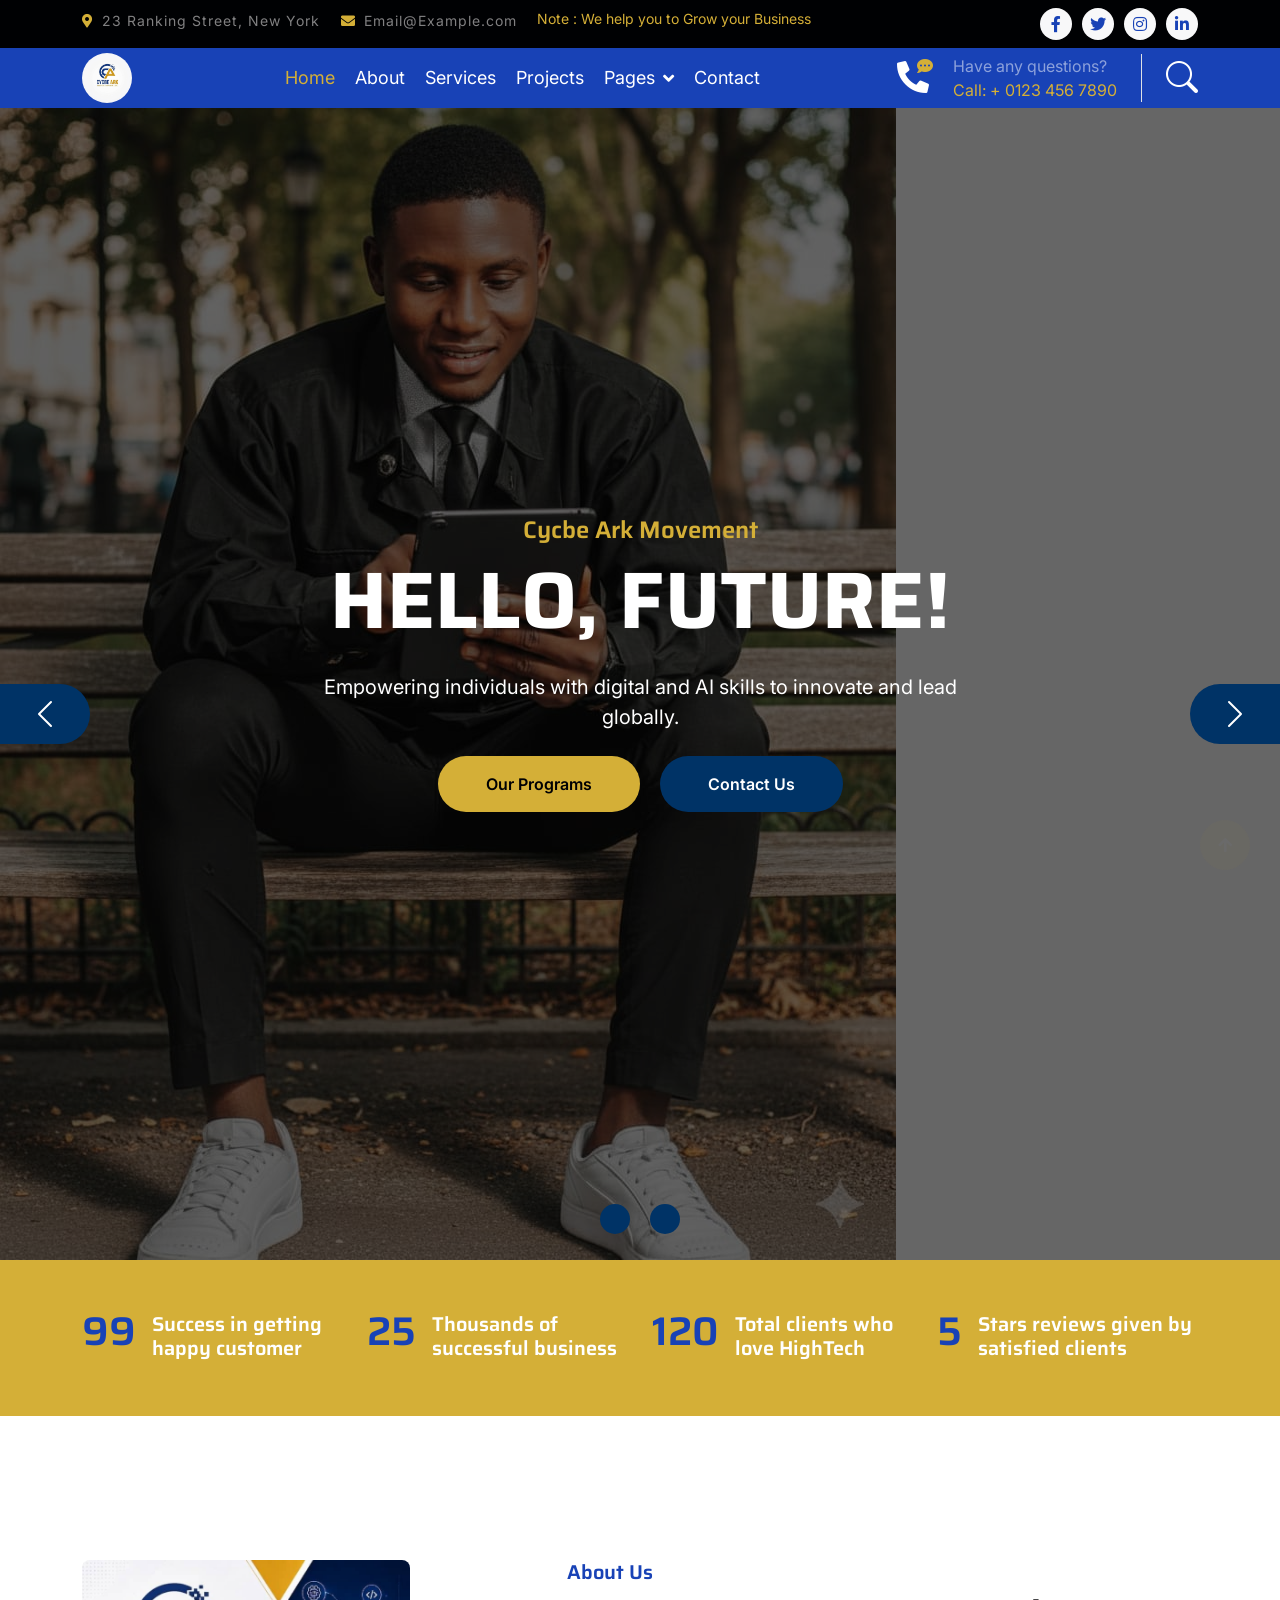
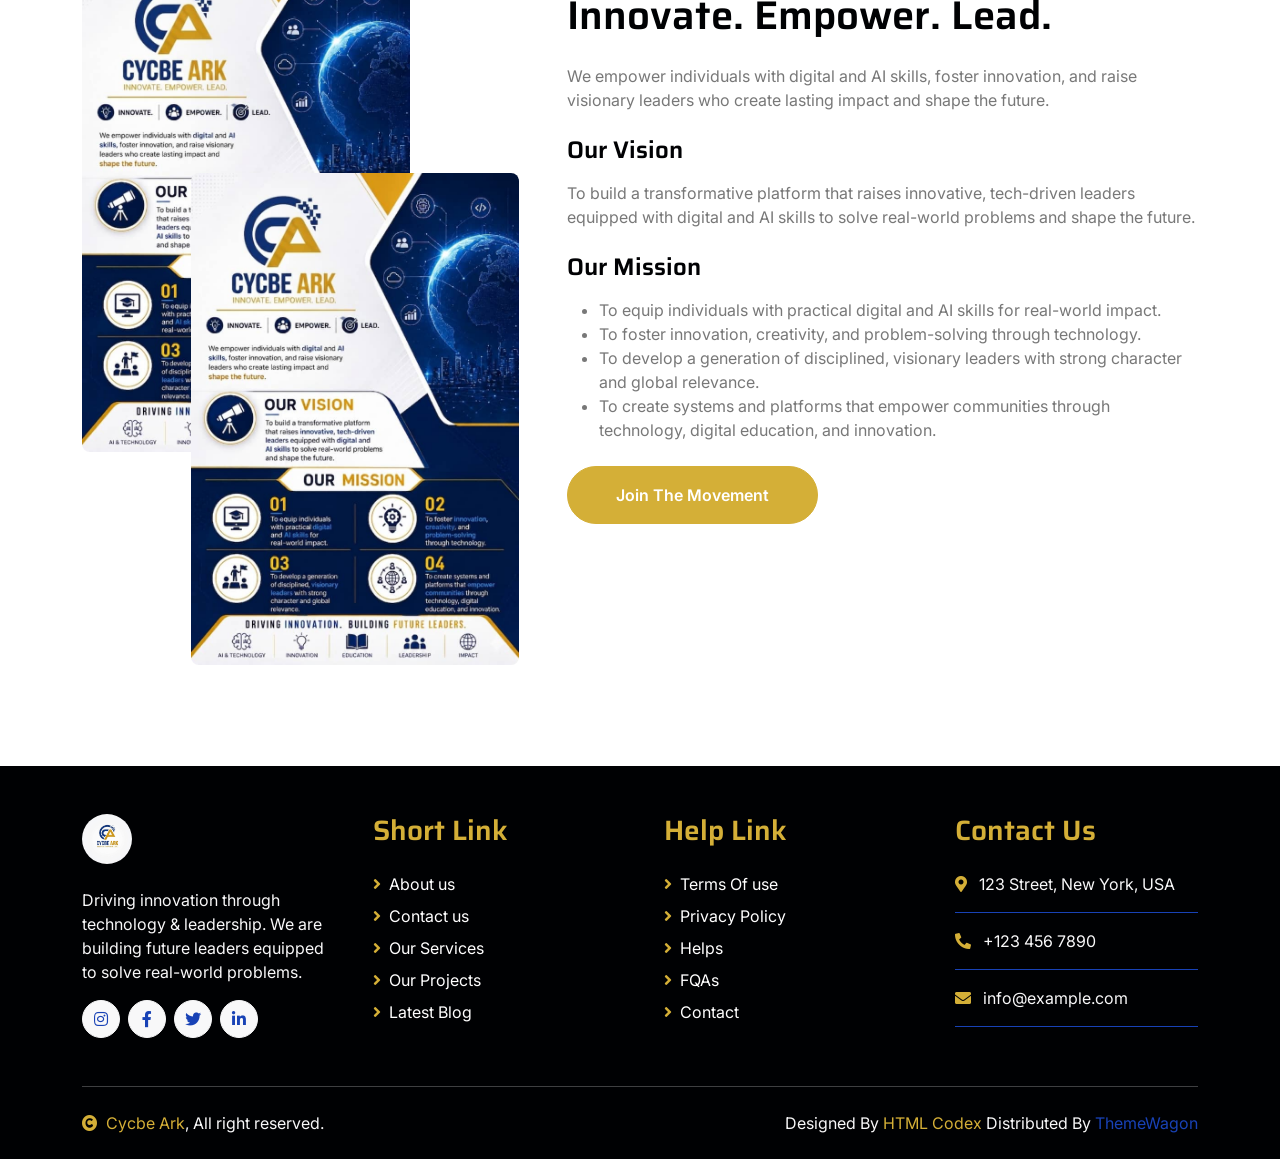
==== Cycbe ark digital innovation /index.html @ bf97dc97 "update" ====
<!DOCTYPE html>
<html lang="en">

    <head>
        <meta charset="utf-8">
        <title>CYCBE ARK</title>
        <meta content="width=device-width, initial-scale=1.0" name="viewport">
        <meta content="" name="keywords">
        <meta content="" name="description">

        <!-- Google Web Fonts -->
        <link rel="preconnect" href="https://fonts.googleapis.com">
        <link rel="preconnect" href="https://fonts.gstatic.com" crossorigin>
        <link href="https://fonts.googleapis.com/css2?family=Inter:wght@400;500;600&family=Saira:wght@500;600;700&display=swap" rel="stylesheet"> 

        <!-- Icon Font Stylesheet -->
        <link href="https://cdnjs.cloudflare.com/ajax/libs/font-awesome/5.10.0/css/all.min.css" rel="stylesheet">
        <link href="https://cdn.jsdelivr.net/npm/bootstrap-icons@1.4.1/font/bootstrap-icons.css" rel="stylesheet">

        <!-- Libraries Stylesheet -->
        <link href="lib/animate/animate.min.css" rel="stylesheet">
        <link href="lib/owlcarousel/assets/owl.carousel.min.css" rel="stylesheet">

        <!-- Customized Bootstrap Stylesheet -->
        <link href="css/bootstrap.min.css" rel="stylesheet">

        <!-- Template Stylesheet -->
        <link href="css/style.css" rel="stylesheet">
    </head>

    <body>
        <!-- Spinner Start -->
        <div id="spinner" class="show position-fixed translate-middle w-100 vh-100 top-50 start-50 d-flex align-items-center justify-content-center">
            <div class="spinner-grow text-primary" role="status"></div>
        </div>
        <!-- Spinner End -->

        <!-- Topbar Start -->
        <div class="container-fluid bg-dark py-2 d-none d-md-flex">
            <div class="container">
                <div class="d-flex justify-content-between topbar">
                    <div class="top-info">
                        <small class="me-3 text-white-50"><a href="#"><i class="fas fa-map-marker-alt me-2 text-secondary"></i></a>23 Ranking Street, New York</small>
                        <small class="me-3 text-white-50"><a href="#"><i class="fas fa-envelope me-2 text-secondary"></i></a>Email@Example.com</small>
                    </div>
                    <div id="note" class="text-secondary d-none d-xl-flex"><small>Note : We help you to Grow your Business</small></div>
                    <div class="top-link">
                        <a href="" class="bg-light nav-fill btn btn-sm-square rounded-circle"><i class="fab fa-facebook-f text-primary"></i></a>
                        <a href="" class="bg-light nav-fill btn btn-sm-square rounded-circle"><i class="fab fa-twitter text-primary"></i></a>
                        <a href="" class="bg-light nav-fill btn btn-sm-square rounded-circle"><i class="fab fa-instagram text-primary"></i></a>
                        <a href="" class="bg-light nav-fill btn btn-sm-square rounded-circle me-0"><i class="fab fa-linkedin-in text-primary"></i></a>
                    </div>
                </div>
            </div>
        </div>
        <!-- Topbar End -->

        <!-- Navbar Start -->
        <div class="container-fluid bg-primary">
            <div class="container">
                <nav class="navbar navbar-dark navbar-expand-lg py-0">
                    <a href="index.html" class="navbar-brand">
                        <img src="img/IMG-20260427-WA0039.jpg" alt="Cycbe Ark Logo" class="rounded-circle" style="width: 50px; height: 50px; object-fit: cover;">
                    </a>
                    <button type="button" class="navbar-toggler me-0" data-bs-toggle="collapse" data-bs-target="#navbarCollapse">
                        <span class="navbar-toggler-icon"></span>
                    </button>
                    <div class="collapse navbar-collapse bg-transparent" id="navbarCollapse">
                        <div class="navbar-nav ms-auto mx-xl-auto p-0">
                            <a href="index.html" class="nav-item nav-link active text-secondary">Home</a>
                            <a href="about.html" class="nav-item nav-link">About</a>
                            <a href="service.html" class="nav-item nav-link">Services</a>
                            <a href="project.html" class="nav-item nav-link">Projects</a>
                            <div class="nav-item dropdown">
                                <a href="#" class="nav-link dropdown-toggle" data-bs-toggle="dropdown">Pages</a>
                                <div class="dropdown-menu rounded">
                                    <a href="blog.html" class="dropdown-item">Our Blog</a>
                                    <a href="team.html" class="dropdown-item">Our Team</a>
                                    <a href="testimonial.html" class="dropdown-item">Testimonial</a>
                                    <a href="404.html" class="dropdown-item">404 Page</a>
                                </div>
                            </div>
                            <a href="contact.html" class="nav-item nav-link">Contact</a>
                        </div>
                    </div>
                    <div class="d-none d-xl-flex flex-shirink-0">
                        <div id="phone-tada" class="d-flex align-items-center justify-content-center me-4">
                            <a href="" class="position-relative animated tada infinite">
                                <i class="fa fa-phone-alt text-white fa-2x"></i>
                                <div class="position-absolute" style="top: -7px; left: 20px;">
                                    <span><i class="fa fa-comment-dots text-secondary"></i></span>
                                </div>
                            </a>
                        </div>
                        <div class="d-flex flex-column pe-4 border-end">
                            <span class="text-white-50">Have any questions?</span>
                            <span class="text-secondary">Call: + 0123 456 7890</span>
                        </div>
                        <div class="d-flex align-items-center justify-content-center ms-4 ">
                            <a href="#"><i class="bi bi-search text-white fa-2x"></i> </a>
                        </div>
                    </div>
                </nav>
            </div>
        </div>
        <!-- Navbar End -->

        <!-- Carousel Start -->
        <div class="container-fluid px-0">
            <div id="carouselId" class="carousel slide" data-bs-ride="carousel">
                <ol class="carousel-indicators">
                    <li data-bs-target="#carouselId" data-bs-slide-to="0" class="active" aria-current="true" aria-label="First slide"></li>
                    <li data-bs-target="#carouselId" data-bs-slide-to="1" aria-label="Second slide"></li>
                </ol>
                <div class="carousel-inner" role="listbox">
                    <div class="carousel-item active">
                        <img src="img/carousel-5.jpg" class="img-fluid" alt="First slide">
                        <div class="carousel-caption">
                            <div class="container carousel-content">
                                <h6 class="text-secondary h4 animated fadeInUp">Cycbe Ark Movement</h6>
                                <h1 class="text-white display-1 mb-4 animated fadeInRight">HELLO, FUTURE!</h1>
                                <p class="mb-4 text-white fs-5 animated fadeInDown">Empowering individuals with digital and AI skills to innovate and lead globally.</p>
                                <a href="" class="me-2"><button type="button" class="px-4 py-sm-3 px-sm-5 btn btn-primary rounded-pill carousel-content-btn1 animated fadeInLeft">Our Programs</button></a>
                                <a href="" class="ms-2"><button type="button" class="px-4 py-sm-3 px-sm-5 btn btn-primary rounded-pill carousel-content-btn2 animated fadeInRight">Contact Us</button></a>
                            </div>
                        </div>
                    </div>
                    <div class="carousel-item">
                        <img src="img/carousel-7.jpg" class="img-fluid" alt="Second slide">
                        <div class="carousel-caption">
                            <div class="container carousel-content">
                                <h6 class="text-secondary h4 animated fadeInUp">Cycbe Ark Movement</h6>
                                <h1 class="text-white display-1 mb-4 animated fadeInLeft">EMPOWERING INNOVATION. BUILDING FUTURE LEADERS.</h1>
                                <p class="mb-4 text-white fs-5 animated fadeInDown">Driving innovation through technology and leadership for real-world impact.</p>
                                <a href="" class="me-2"><button type="button" class="px-4 py-sm-3 px-sm-5 btn btn-primary rounded-pill carousel-content-btn1 animated fadeInLeft">Read More</button></a>
                                <a href="" class="ms-2"><button type="button" class="px-4 py-sm-3 px-sm-5 btn btn-primary rounded-pill carousel-content-btn2 animated fadeInRight">Contact Us</button></a>
                            </div>
                        </div>
                    </div>
                </div>
                <button class="carousel-control-prev" type="button" data-bs-target="#carouselId" data-bs-slide="prev">
                    <span class="carousel-control-prev-icon" aria-hidden="true"></span>
                    <span class="visually-hidden">Previous</span>
                </button>
                <button class="carousel-control-next" type="button" data-bs-target="#carouselId" data-bs-slide="next">
                    <span class="carousel-control-next-icon" aria-hidden="true"></span>
                    <span class="visually-hidden">Next</span>
                </button>
            </div>
        </div>
        <!-- Carousel End -->

        <!-- Fact Start -->
        <div class="container-fluid bg-secondary py-5">
            <div class="container">
                <div class="row">
                    <div class="col-lg-3 wow fadeIn" data-wow-delay=".1s">
                        <div class="d-flex counter">
                            <h1 class="me-3 text-primary counter-value">99</h1>
                            <h5 class="text-white mt-1">Success in getting happy customer</h5>
                        </div>
                    </div>
                    <div class="col-lg-3 wow fadeIn" data-wow-delay=".3s">
                        <div class="d-flex counter">
                            <h1 class="me-3 text-primary counter-value">25</h1>
                            <h5 class="text-white mt-1">Thousands of successful business</h5>
                        </div>
                    </div>
                    <div class="col-lg-3 wow fadeIn" data-wow-delay=".5s">
                        <div class="d-flex counter">
                            <h1 class="me-3 text-primary counter-value">120</h1>
                            <h5 class="text-white mt-1">Total clients who love HighTech</h5>
                        </div>
                    </div>
                    <div class="col-lg-3 wow fadeIn" data-wow-delay=".7s">
                        <div class="d-flex counter">
                            <h1 class="me-3 text-primary counter-value">5</h1>
                            <h5 class="text-white mt-1">Stars reviews given by satisfied clients</h5>
                        </div>
                    </div>
                </div>
            </div>
        </div>
        <!-- Fact End -->

        <!-- About Start -->
        <div class="container-fluid py-5 my-5">
            <div class="container pt-5">
                <div class="row g-5">
                    <div class="col-lg-5 col-md-6 col-sm-12 wow fadeIn" data-wow-delay=".3s">
                        <div class="h-100 position-relative">
                            <img src="img/about-8.jpg" class="img-fluid w-75 rounded" alt="" style="margin-bottom: 50%;">
                            <div class="position-absolute w-75" style="top: 30%; left: 25%;">
                                <img src="img/about-8.jpg" class="img-fluid w-100 rounded" alt="">
                            </div>
                        </div>
                    </div>
                    <div class="col-lg-7 col-md-6 col-sm-12 wow fadeIn" data-wow-delay=".5s">
                        <h5 class="text-primary">About Us</h5>
                        <h1 class="mb-4">Innovate. Empower. Lead.</h1>
                        <p>We empower individuals with digital and AI skills, foster innovation, and raise visionary leaders who create lasting impact and shape the future.</p>
                        <h4 class="mb-3 mt-4">Our Vision</h4>
                        <p class="mb-4">To build a transformative platform that raises innovative, tech-driven leaders equipped with digital and AI skills to solve real-world problems and shape the future.</p>
                        <h4 class="mb-3">Our Mission</h4>
                        <ul class="mb-4">
                            <li>To equip individuals with practical digital and AI skills for real-world impact.</li>
                            <li>To foster innovation, creativity, and problem-solving through technology.</li>
                            <li>To develop a generation of disciplined, visionary leaders with strong character and global relevance.</li>
                            <li>To create systems and platforms that empower communities through technology, digital education, and innovation.</li>
                        </ul>
                        <a href="" class="btn btn-secondary rounded-pill px-5 py-3 text-white">Join The Movement</a>
                    </div>
                </div>
            </div>
        </div>
        <!-- About End -->

        <!-- Footer Start -->
        <div class="container-fluid footer bg-dark wow fadeIn" data-wow-delay=".3s">
            <div class="container pt-5 pb-4">
                <div class="row g-5">
                    <div class="col-lg-3 col-md-6">
                        <a href="index.html">
                            <img src="img/IMG-20260427-WA0039.jpg" alt="Cycbe Ark Logo" class="rounded-circle" style="width: 50px; height: 50px; object-fit: cover;">
                        </a>
                        <p class="mt-4 text-light">Driving innovation through technology & leadership. We are building future leaders equipped to solve real-world problems.</p>
                        <div class="d-flex hightech-link">
                            <a href="https://instagram.com/cycbearkofficial" class="btn-light nav-fill btn btn-square rounded-circle me-2" target="_blank"><i class="fab fa-instagram text-primary"></i></a>
                            <a href="" class="btn-light nav-fill btn btn-square rounded-circle me-2"><i class="fab fa-facebook-f text-primary"></i></a>
                            <a href="" class="btn-light nav-fill btn btn-square rounded-circle me-2"><i class="fab fa-twitter text-primary"></i></a>
                            <a href="" class="btn-light nav-fill btn btn-square rounded-circle me-0"><i class="fab fa-linkedin-in text-primary"></i></a>
                        </div>
                    </div>
                    <div class="col-lg-3 col-md-6">
                        <a href="#" class="h3 text-secondary">Short Link</a>
                        <div class="mt-4 d-flex flex-column short-link">
                            <a href="" class="mb-2 text-white"><i class="fas fa-angle-right text-secondary me-2"></i>About us</a>
                            <a href="" class="mb-2 text-white"><i class="fas fa-angle-right text-secondary me-2"></i>Contact us</a>
                            <a href="" class="mb-2 text-white"><i class="fas fa-angle-right text-secondary me-2"></i>Our Services</a>
                            <a href="" class="mb-2 text-white"><i class="fas fa-angle-right text-secondary me-2"></i>Our Projects</a>
                            <a href="" class="mb-2 text-white"><i class="fas fa-angle-right text-secondary me-2"></i>Latest Blog</a>
                        </div>
                    </div>
                    <div class="col-lg-3 col-md-6">
                        <a href="#" class="h3 text-secondary">Help Link</a>
                        <div class="mt-4 d-flex flex-column help-link">
                            <a href="" class="mb-2 text-white"><i class="fas fa-angle-right text-secondary me-2"></i>Terms Of use</a>
                            <a href="" class="mb-2 text-white"><i class="fas fa-angle-right text-secondary me-2"></i>Privacy Policy</a>
                            <a href="" class="mb-2 text-white"><i class="fas fa-angle-right text-secondary me-2"></i>Helps</a>
                            <a href="" class="mb-2 text-white"><i class="fas fa-angle-right text-secondary me-2"></i>FQAs</a>
                            <a href="" class="mb-2 text-white"><i class="fas fa-angle-right text-secondary me-2"></i>Contact</a>
                        </div>
                    </div>
                    <div class="col-lg-3 col-md-6">
                        <a href="#" class="h3 text-secondary">Contact Us</a>
                        <div class="text-white mt-4 d-flex flex-column contact-link">
                            <a href="#" class="pb-3 text-light border-bottom border-primary"><i class="fas fa-map-marker-alt text-secondary me-2"></i> 123 Street, New York, USA</a>
                            <a href="#" class="py-3 text-light border-bottom border-primary"><i class="fas fa-phone-alt text-secondary me-2"></i> +123 456 7890</a>
                            <a href="#" class="py-3 text-light border-bottom border-primary"><i class="fas fa-envelope text-secondary me-2"></i> info@example.com</a>
                        </div>
                    </div>
                </div>
                <hr class="text-light mt-5 mb-4">
                <div class="row">
                    <div class="col-md-6 text-center text-md-start">
                        <span class="text-light"><a href="#" class="text-secondary"><i class="fas fa-copyright text-secondary me-2"></i>Cycbe Ark</a>, All right reserved.</span>
                    </div>
                    <div class="col-md-6 text-center text-md-end">
                        <span class="text-light">Designed By <a href="https://htmlcodex.com" class="text-secondary">HTML Codex</a> Distributed By <a href="https://themewagon.com">ThemeWagon</a></span>
                    </div>
                </div>
            </div>
        </div>
        <!-- Footer End -->

        <!-- Back to Top -->
        <a href="#" class="btn btn-secondary btn-square rounded-circle back-to-top"><i class="fa fa-arrow-up text-white"></i></a>

        <!-- JavaScript Libraries -->
        <script src="https://ajax.googleapis.com/ajax/libs/jquery/3.6.4/jquery.min.js"></script>
        <script src="https://cdn.jsdelivr.net/npm/bootstrap@5.0.0/dist/js/bootstrap.bundle.min.js"></script>
        <script src="lib/wow/wow.min.js"></script>
        <script src="lib/easing/easing.min.js"></script>
        <script src="lib/waypoints/waypoints.min.js"></script>
        <script src="lib/owlcarousel/owl.carousel.min.js"></script>

        <!-- Template Javascript -->
        <script src="js/main.js"></script>
    </body>
</html>
---- Cycbe ark digital innovation /css/style.css ----
/*** Spinner Start ***/

#spinner {
    opacity: 0;
    visibility: hidden;
    transition: opacity .8s ease-out, visibility 0s linear .5s;
    z-index: 99999;
 }

 #spinner.show {
     transition: opacity .8s ease-out, visibility 0s linear .0s;
     visibility: visible;
     opacity: 1;
 }

/*** Spinner End ***/


/*** Button Start ***/
.btn {
    font-weight: 600;
    transition: .5s;
}

.btn-square {
    width: 38px;
    height: 38px;
}

.btn-sm-square {
    width: 32px;
    height: 32px;
}

.btn-md-square {
    width: 46px;
    height: 46px;
}

.btn-lg-square {
    width: 58px;
    height: 58px;
}

.btn-square,
.btn-sm-square,
.btn-md-square,
.btn-lg-square {
    padding: 0;
    display: flex;
    align-items: center;
    justify-content: center;
    font-weight: normal;
}

.back-to-top {
    position: fixed;
    width: 50px;
    height: 50px;
    right: 30px;
    bottom: 30px;
    z-index: 99;
}

/*** Button End ***/


/*** Topbar Start ***/

.topbar .top-info {
    letter-spacing: 1px;
}

.topbar .top-link {
    display: flex;
    align-items: center;
    justify-content: center;
}

.topbar .top-link a {
    margin-right: 10px;
}

#note {
    width: 500px;
    overflow: hidden;
}

#note small {
    position: relative;
    display: inline-block;
    animation: mymove 5s infinite;
    animation-timing-function: all;
}

@keyframes mymove {
    from {left: -100%;}
    to {left: 100%;}
}

/*** Topbar End ***/


/*** Navbar Start ***/
.navbar .navbar-nav {
    padding: 15px 0;
}

.navbar .navbar-nav .nav-link {
    padding: 10px;
    color: var(--bs-white);
    font-size: 18px;
    outline: none;
    
}

.navbar .navbar-nav .nav-link:hover,
.navbar .navbar-nav .nav-link.active {
    color: var(--bs-secondary) !important;
}

.navbar .dropdown-toggle::after {
    border: none;
    content: "\f107";
    font-family: "font awesome 5 free";
    font-weight: 900;
    vertical-align: middle;
    margin-left: 8px;
}

@media (min-width: 992px) {
    .navbar .nav-item .dropdown-menu {
        display: block;
        visibility: hidden;
        top: 100%;
        transform: rotateX(-75deg);
        transform-origin: 0% 0%;
        transition: .5s;
        opacity: 0;
    }
}

.navbar .nav-item:hover .dropdown-menu {
    transform: rotateX(0deg);
    visibility: visible;
    transition: .5s;
    opacity: 1;
}

/*** Navbar End ***/


/*** Carousel Start ***/

.carousel-item {
    position: relative;
}

.carousel-item::after {
    content: "";
    width: 100%;
    height: 100%;
    position: absolute;
    top: 0;
    left: 0;
    background: rgba(0, 0, 0, .6);
}

.carousel-caption {
    height: 100%;
    display: flex;
    align-items: center;
    justify-content: center;
    z-index: 1;
}

.carousel-item p {
    max-width: 700px;
    margin: 0 auto 35px auto;
}

.carousel-control-prev {
    width: 90px;
    height: 60px;
    position: absolute;
    top: 50%;
    left: 0;
    background: var(--bs-primary);
    border-radius: 0 50px 50px 0;
    opacity: 1;
}

.carousel-control-prev:hover {
    background: var(--bs-secondary);
    transition: .8s;
}

.carousel-control-next {
    width: 90px;
    height: 60px;
    position: absolute;
    top: 50%;
    right: 0;
    background: var(--bs-primary);
    border-radius: 50px 0 0 50px;
    opacity: 1;
}

.carousel-control-next:hover {
    background: var(--bs-secondary);
    transition: .8s;
}

.carousel-caption .carousel-content a button.carousel-content-btn1 {
    background: var(--bs-secondary);
    color: var(--bs-dark);
    opacity: 1;
    border: 0;
    border-radius: 20px;
}

.carousel-caption .carousel-content a button.carousel-content-btn1:hover {
    background: var(--bs-primary);
    color: #ffffff;
    border: 0;
    opacity: 1;
    transition: 1s;
    border-radius: 20px;
}

.carousel-caption .carousel-content a button.carousel-content-btn2 {
    background: var(--bs-primary);
    color: var(--bs-white);
    opacity: 1;
    border: 0;
    border-radius: 20px;
}

.carousel-caption .carousel-content a button.carousel-content-btn2:hover {
    background: var(--bs-secondary);
    color: var(--bs-dark);
    border: 0;
    opacity: 1;
    transition: 1s;
    border-radius: 20px;
}

#carouselId .carousel-indicators li {
    width: 30px;
    height: 10px;
    background: var(--bs-primary);
    margin: 10px;
    border-radius: 30px;
    opacity: 1;
}

#carouselId .carousel-indicators li:hover {
    background: var(--bs-secondary);
    opacity: 1;
}

@media (max-width: 992px) {
    .carousel-item {
        min-height: 500px;
    }
    
    .carousel-item img {
        min-height: 500px;
        object-fit: cover;
    }

    .carousel-item h1 {
        font-size: 40px !important;
    }

    .carousel-item p {
        font-size: 16px !important;
    }
}

@media (max-width: 768px) {
    .carousel-item {
        min-height: 400px;
    }
    
    .carousel-item img {
        min-height: 400px;
        object-fit: cover;
    }

    .carousel-item h1 {
        font-size: 28px !important;
    }

    .carousel-item p {
        font-size: 14px !important;
    }
}

.page-header {
    background: linear-gradient(rgba(0, 0, 0, .6), rgba(0, 0, 0, .6)), url(../img/carousel-1.jpg) center center no-repeat;
    background-size: cover;
}

.page-header .breadcrumb-item+.breadcrumb-item::before {
    color: var(--bs-white);
}

.page-header .breadcrumb-item,
.page-header .breadcrumb-item a {
    font-size: 18px;
    color: var(--bs-white);
}

/*** Carousel End ***/


/*** Services Start ***/

.services .services-item {
    box-shadow: 0 0 60px rgba(0, 0, 0, .2);
    width: 100%;
    height: 100%;
    border-radius: 10px;
    padding: 10px 0;
    position: relative;
}


.services-content::after {
    position: absolute;
    content: "";
    width: 100%;
    height: 0;
    top: 0;
    left: 0;
    border-radius: 10px 10px 0 0;
    background: rgba(3, 43, 243, 0.8);
    transition: .5s;
}

.services-content::after {
    top: 0;
    bottom: auto;
    border-radius: 10px 10px 10px 10px;
}

.services-item:hover .services-content::after {
    height: 100%;
    opacity: 1;
    transition: .5s;
}

.services-item:hover .services-content-icon {
    position: relative;
    z-index: 2;
}

.services-item .services-content-icon i,
.services-item .services-content-icon p {
    transition: .5s;
}

.services-item:hover .services-content-icon i {
    color: var(--bs-secondary) !important;
}

.services-item:hover .services-content-icon p {
    color: var(--bs-white);
}

/*** Services End ***/


/*** Project Start ***/

.project-img {
    position: relative;
    padding: 15px;
}

.project-img::before {
    content: "";
    position: absolute;
    width: 150px;
    height: 150px;
    top: 0;
    left: 0;
    background: var(--bs-secondary);
    border-radius: 10px;
    opacity: 1;
    z-index: -1;
    transition: .5s;
}

.project-img::after {
    content: "";
    width: 150px;
    height: 150px;
    position: absolute;
    right: 0;
    bottom: 0;
    background: var(--bs-primary);
    border-radius: 10px;
    opacity: 1;
    z-index: -1;
    transition: .5s;
}

.project-content {
    position: absolute;
    width: 100%;
    height: 100%;
    top: 0;
    left: 0;
    display: flex;
    align-items: center;
    justify-content: center;
    opacity: 0;
}

.project-content a {
    display: inline-block;
    padding: 20px 25px;
    background: var(--bs-primary);
    border-radius: 10px;
}

.project-item:hover .project-content {
    opacity: 1;
    transition: .5s;
}

.project-item:hover .project-img::before,
.project-item:hover .project-img::after {
    opacity: 0;
}

/*** Project End ***/


/*** Blog Start ***/
.blog-item .blog-btn {
    z-index: 2;
}

.blog-btn .blog-btn-icon {
    height: 50px;
    position: relative;
    overflow: hidden;
}

.blog-btn-icon .blog-icon-2 {
    display: flex;
    position: absolute;
    top: 6px;
    left: -140px;
    
}

.blog-btn-icon:hover .blog-icon-2 {
    transition: 1s;
    left: 5px;
    top: 6px;
    padding-bottom: 5px;
}
.blog-icon-1 {
    position: relative;
    top: -4px;
}
.blog-btn-icon:hover .blog-icon-1 {
    top: 0;
    right: -140px;
    transition: 1s;
}

/*** Blog End ***/


/*** Team Start ***/

.team-item {
    border-top: 30px solid var(--bs-secondary) !important;
    background: rgba(239, 239, 241, 0.8);
}

.team-content::before {
    height: 200px;
    display: block;
    content: "";
    position: relative;
    top: -101px;
    background: var(--bs-secondary);
    clip-path: polygon(50% 50%, 100% 50%, 50% 100%, 0% 50%);
    padding: 60px;
    opacity: 1;
}

.team-img-icon {
    position: relative;
    margin-top: -200px;
    padding: 30px;
    padding-bottom: 0;
}

.team-img {
    border: 15px solid var(--bs-white);
}

.team-img img {
    border: 10px solid var(--bs-secondary);
    transition: .5s;
}

.team-item:hover h4 {
    color: var(--bs-primary);
    transition: .5s;
}

.team-item:hover .team-img img {
    transform: scale(1.05);
    border: 10px solid var(--bs-secondary);
}

.team-carousel .owl-stage {
    position: relative;
    width: 100%;
    height: 100%;
}

.team-carousel .owl-nav {
    position: absolute;
    top: -100px;
    right: 50px;
    display: flex;
}

.team-carousel .owl-nav .owl-prev,
.team-carousel .owl-nav .owl-next {
    width: 56px;
    height: 56px;
    border-radius: 56px;
    margin-left: 15px;
    background: var(--bs-secondary);
    color: var(--bs-white);
    display: flex;
    align-items: center;
    justify-content: center;
    transition: .5s;
}

.team-carousel .owl-nav .owl-prev:hover,
.team-carousel .owl-nav .owl-next:hover {
    background: var(--bs-primary);
    color: var(--bs-white);
}

@media (max-width: 992px) {
    .team-carousel {
        margin-top: 3rem;
    }

    .team-carousel .owl-nav {
        top: -85px;
        left: 50%;
        right: auto;
        transform: translateX(-50%);
        margin-left: -15px;
    }
}

/*** Team End ***/


/*** Testimonial Start ***/

.testimonial-item {
    background: #e3f0eb;

}

.testimonial-carousel .owl-dots {
    margin-top: 15px;
    display: flex;
    align-items: flex-end;
    justify-content: center;
}

.testimonial-carousel .owl-dot {
    position: relative;
    display: inline-block;
    margin: 0 5px;
    width: 15px;
    height: 15px;
    background: #c1dad0;
    border-radius: 15px;
    transition: .5s;
}

.testimonial-carousel .owl-dot.active {
    width: 30px;
    background: var(--bs-primary);
}

.testimonial-carousel .owl-item.center {
    position: relative;
    z-index: 1;
}

.testimonial-carousel .owl-item .testimonial-item {
    transition: .5s;
}

.testimonial-carousel .owl-item.center .testimonial-item {
    background: #FFFFFF !important;
    box-shadow: 0 0 30px #DDDDDD;
}

/*** Testimonial End ***/


/*** Contact Start ***/
.contact-detail::before {
    position: absolute;
    content: "";
    height: 50%;
    width: 100%;
    top: 0;
    left: 0;
    background: linear-gradient(rgb(210, 243, 235, 1), rgba(230, 250, 245, .3)), url(../img/background.jpg) center center no-repeat;
    background-size: cover;
    border-radius: 10px;
    z-index: -1;
}

.contact-map {
    background: #26d48c;
}

.contact-form {
    background: #26d48c;
}

/*** Contact End ***/


/*** Footer Start ***/

.footer .short-link a,
.footer .help-link a,
.footer .contact-link a {
    transition: .5s;
}

.footer .short-link a:hover,
.footer .help-link a:hover,
.footer .contact-link a:hover {
    letter-spacing: 1px;
}

.footer .hightech-link a:hover {
    background: var(--bs-secondary);
    border: 0;
}

/*** Footer End ***/


/* ==========================================
   CYCBE ARK CUSTOM BRAND COLORS
   ========================================== */
:root {
    --bs-primary: #003366 !important; /* Your Brand Blue */
    --bs-secondary: #D4AF37 !important; /* Your Brand Gold */
}

/* Force Green Backgrounds to Gold */
.bg-secondary,
.btn-secondary,
.text-bg-secondary {
    background-color: #D4AF37 !important;
    border-color: #D4AF37 !important;
    color: #ffffff !important;
}

/* Force Green Text to Gold */
.text-secondary {
    color: #D4AF37 !important;
}

/* Force Green Borders to Gold */
.border-secondary {
    border-color: #D4AF37 !important;
}

/* Make Buttons look good when you hover over them */
.btn-secondary:hover {
    background-color: #B8860B !important; /* A slightly darker gold */
    border-color: #B8860B !important;
    color: #ffffff !important;
}
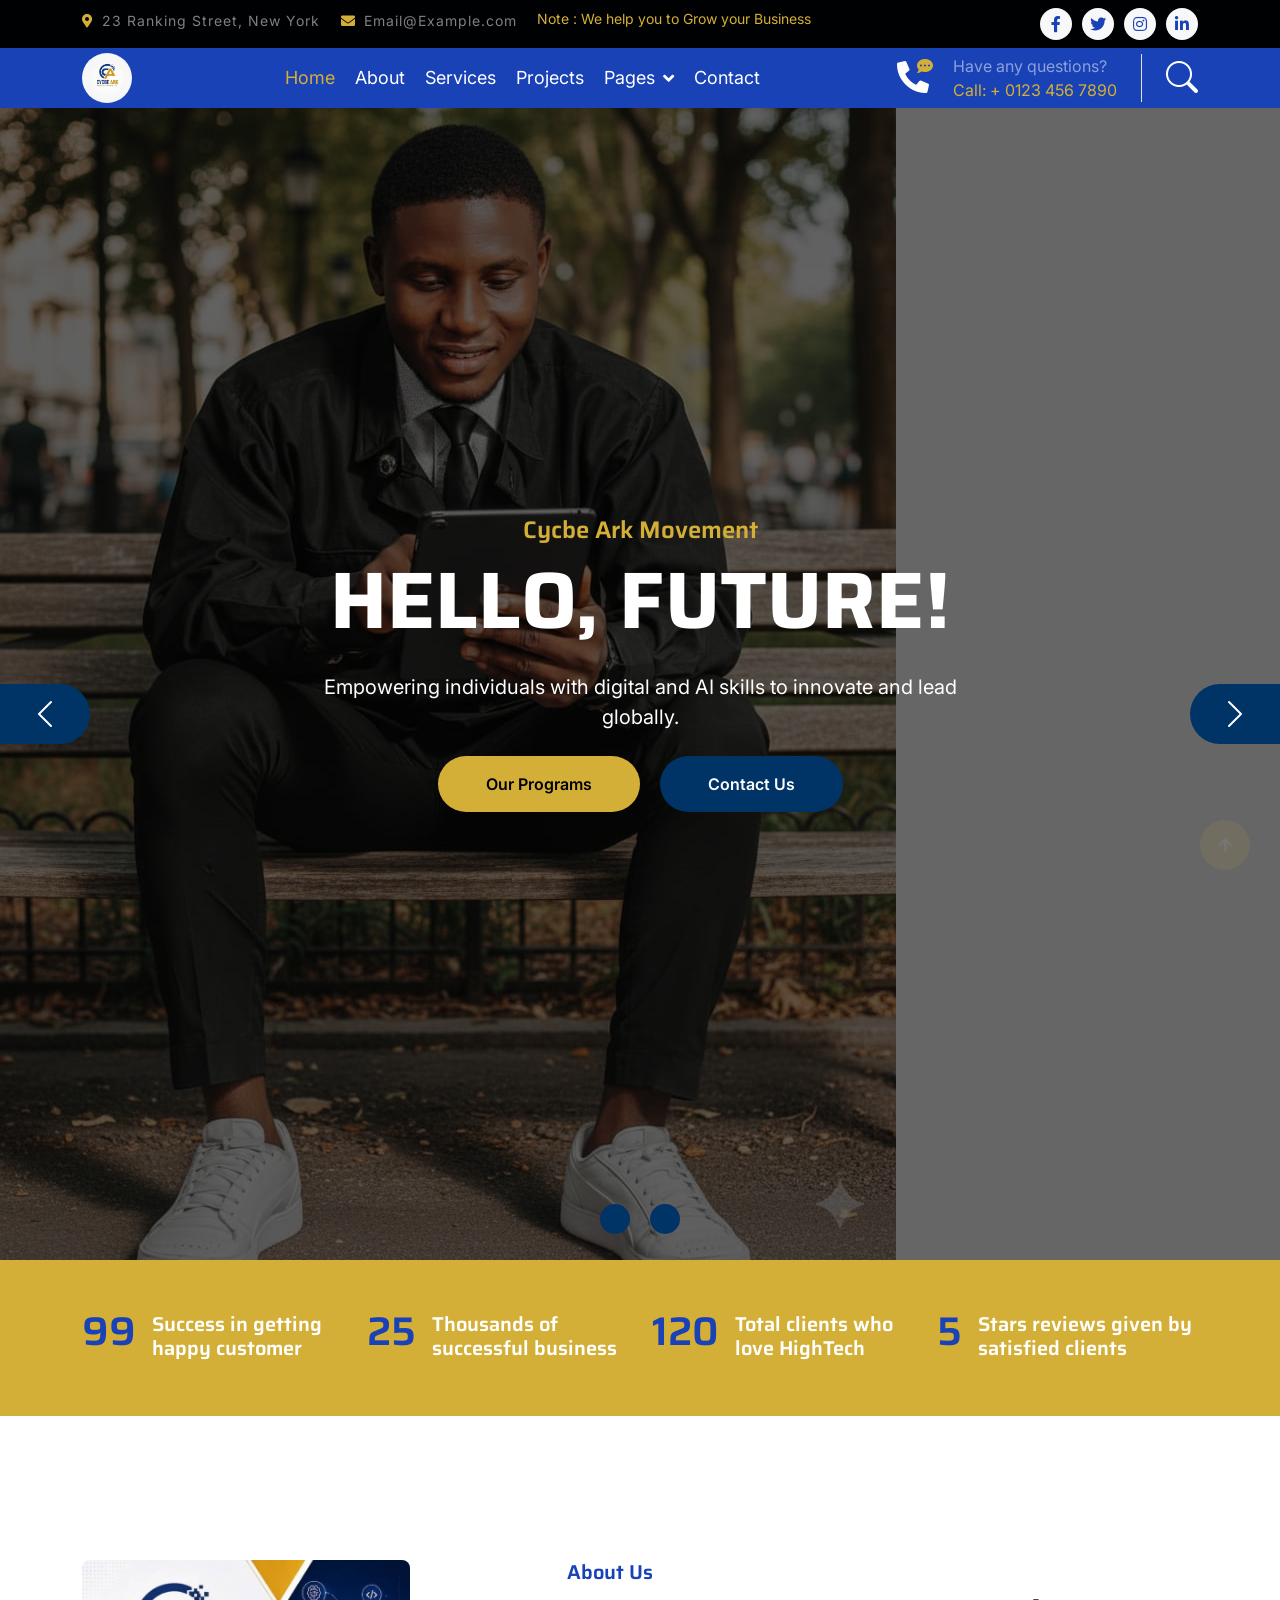
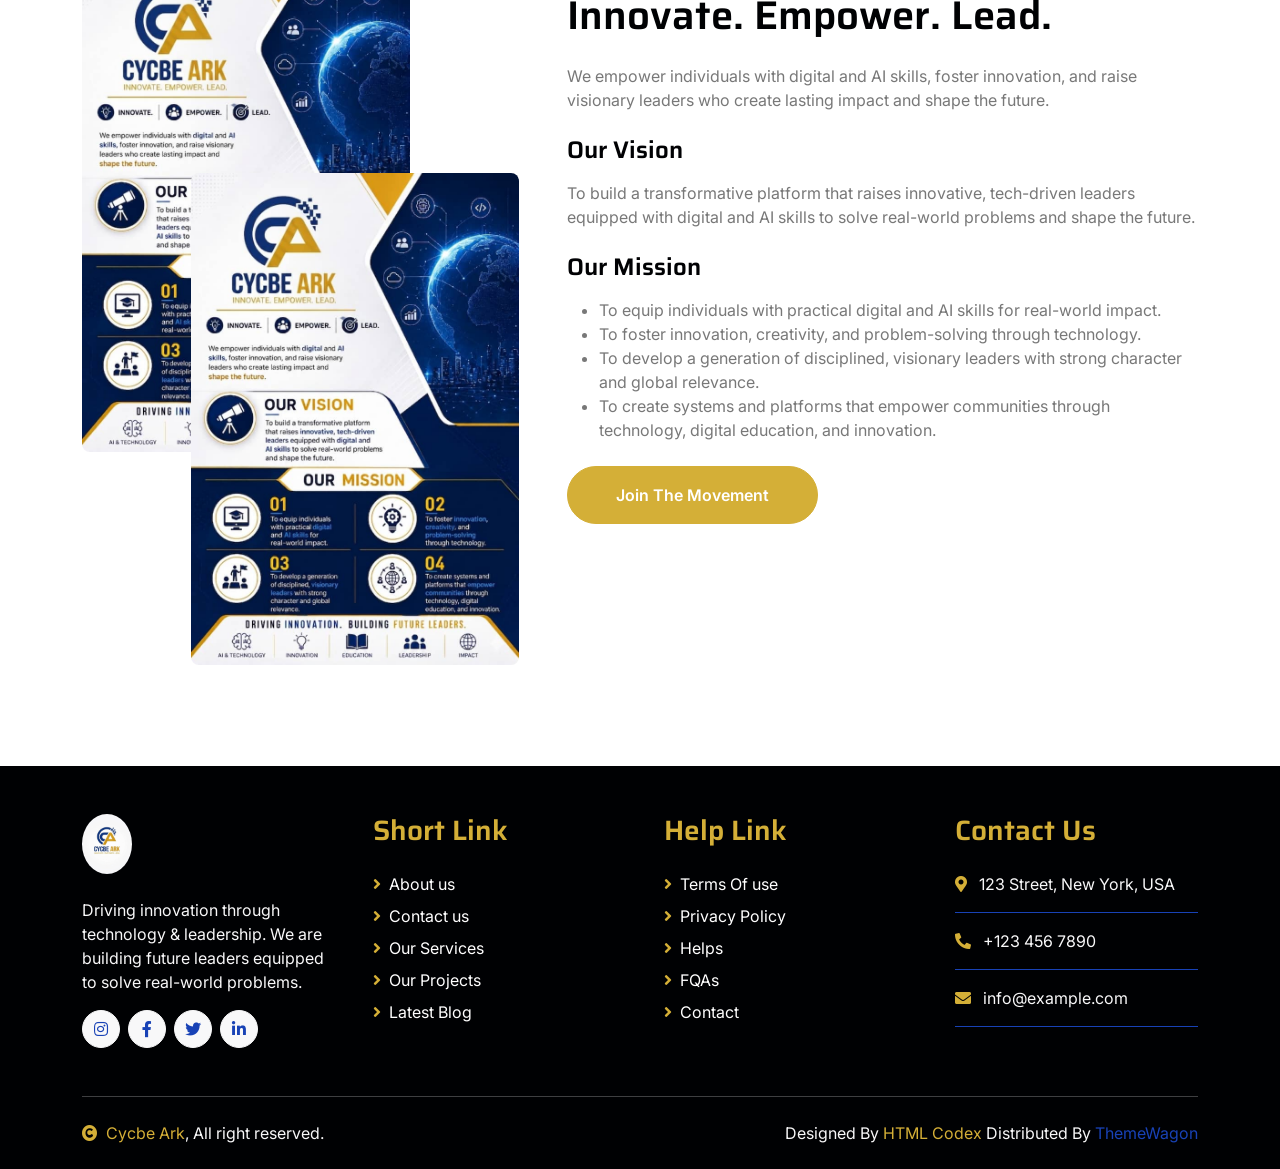
==== commit 355c6e28: "update" ====
--- a/Cycbe ark digital innovation /index.html
+++ b/Cycbe ark digital innovation /index.html
@@ -221,7 +221,7 @@
                 <div class="row g-5">
                     <div class="col-lg-3 col-md-6">
                         <a href="index.html">
-                            <img src="img/IMG-20260427-WA0039.jpg" alt="Cycbe Ark Logo" class="rounded-circle" style="width: 50px; height: 50px; object-fit: cover;">
+                            <img src="img/IMG-20260427-WA0039.jpg" alt="Cycbe Ark Logo" class="rounded-circle" style="width: 50px; height: 60px; object-fit: cover;">
                         </a>
                         <p class="mt-4 text-light">Driving innovation through technology & leadership. We are building future leaders equipped to solve real-world problems.</p>
                         <div class="d-flex hightech-link">
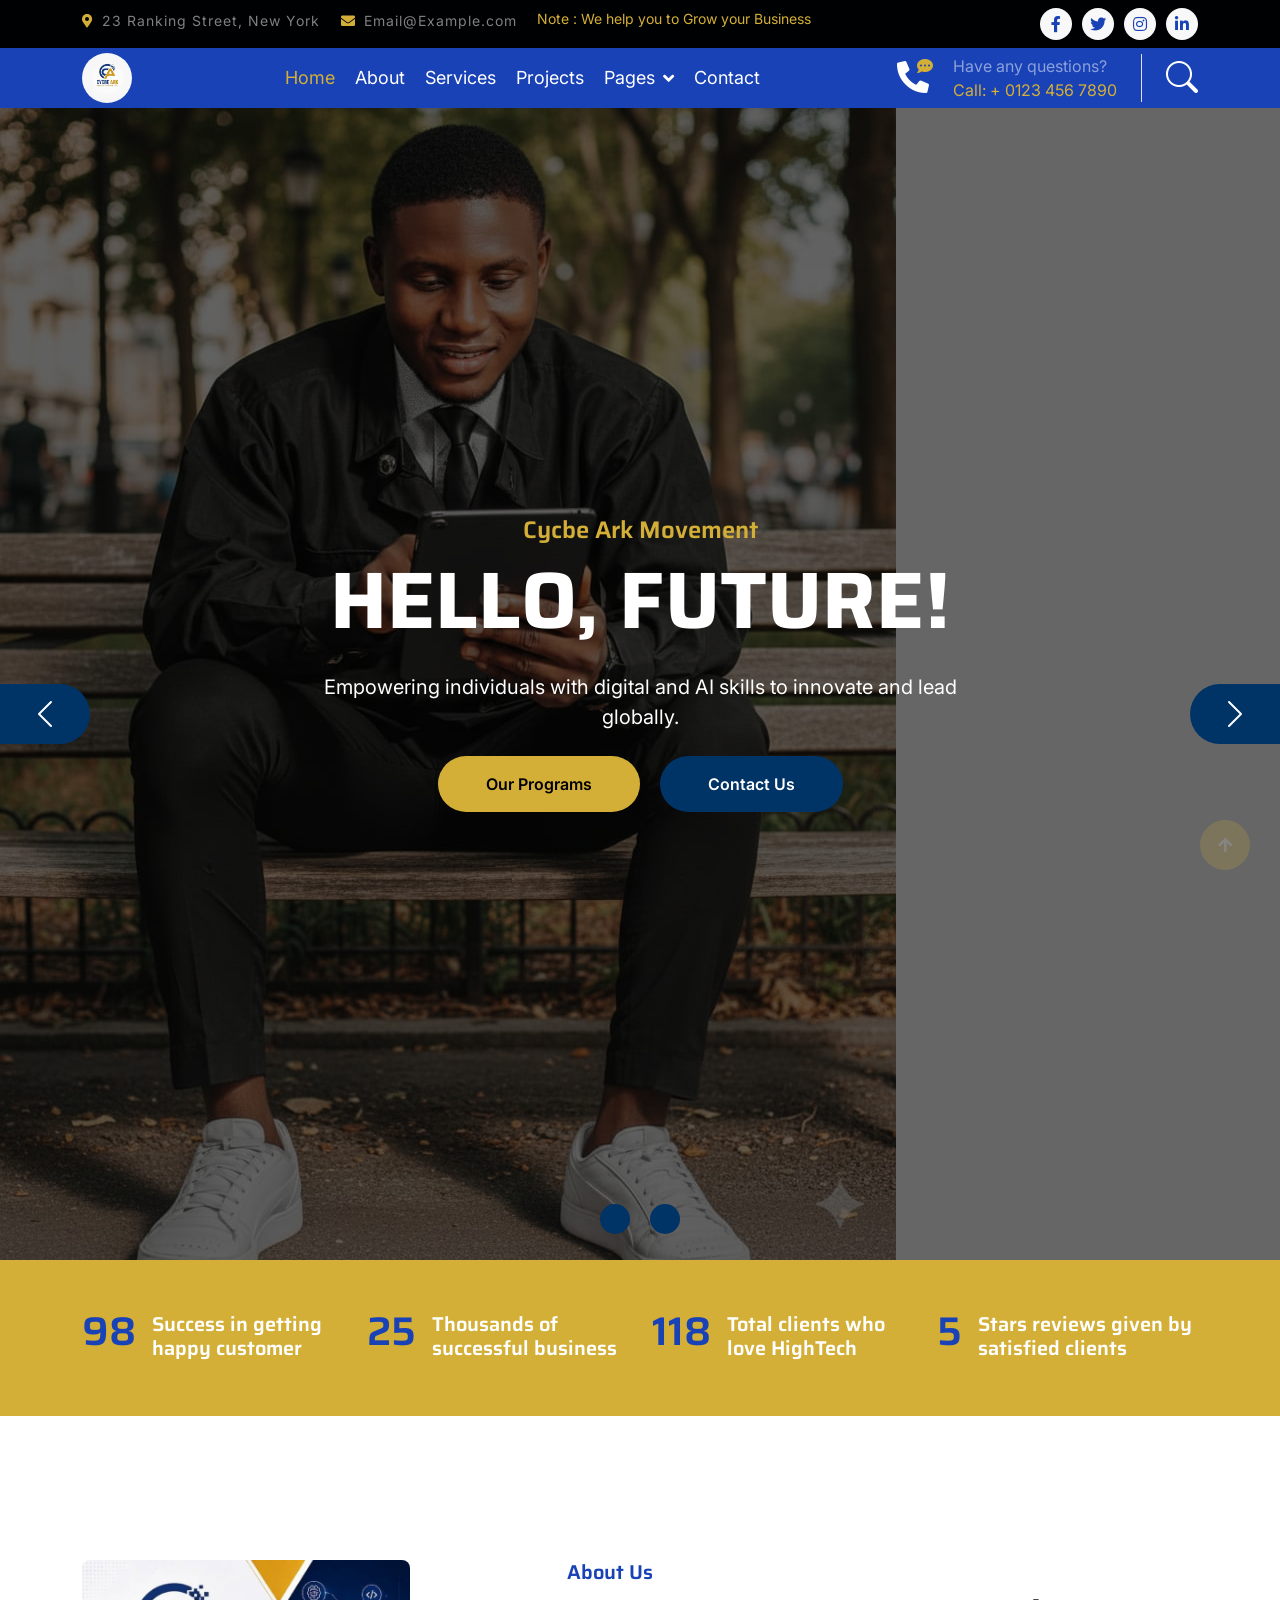
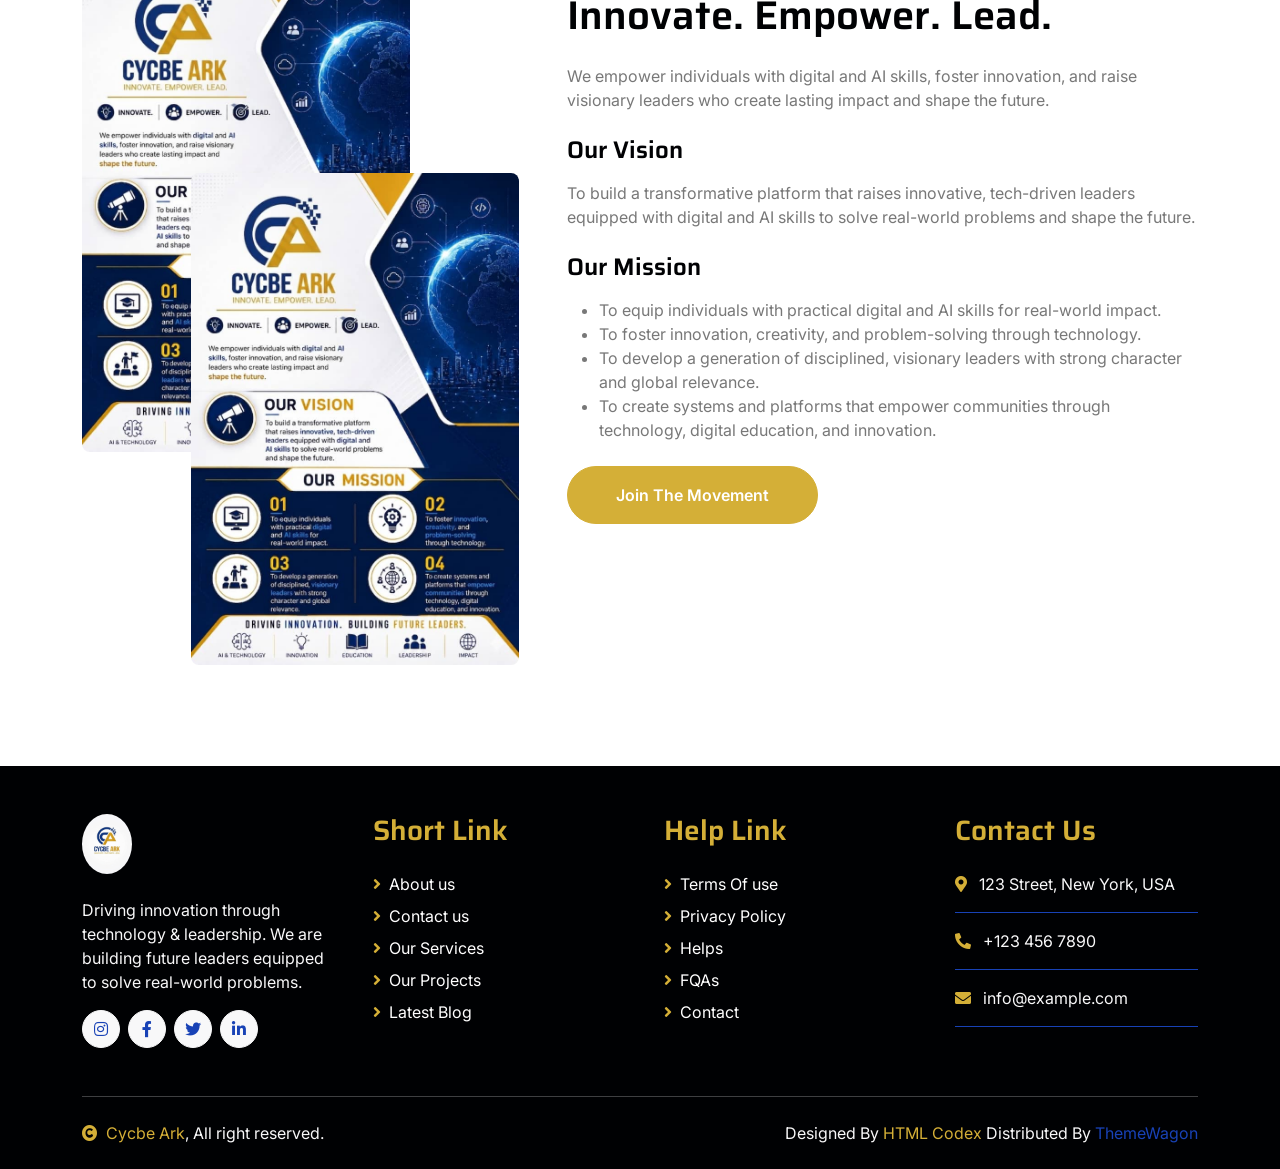
==== commit 55f29995: "update" ====
--- a/Cycbe ark digital innovation /index.html
+++ b/Cycbe ark digital innovation /index.html
@@ -1,6 +1,5 @@
 <!DOCTYPE html>
 <html lang="en">
-
     <head>
         <meta charset="utf-8">
         <title>CYCBE ARK</title>
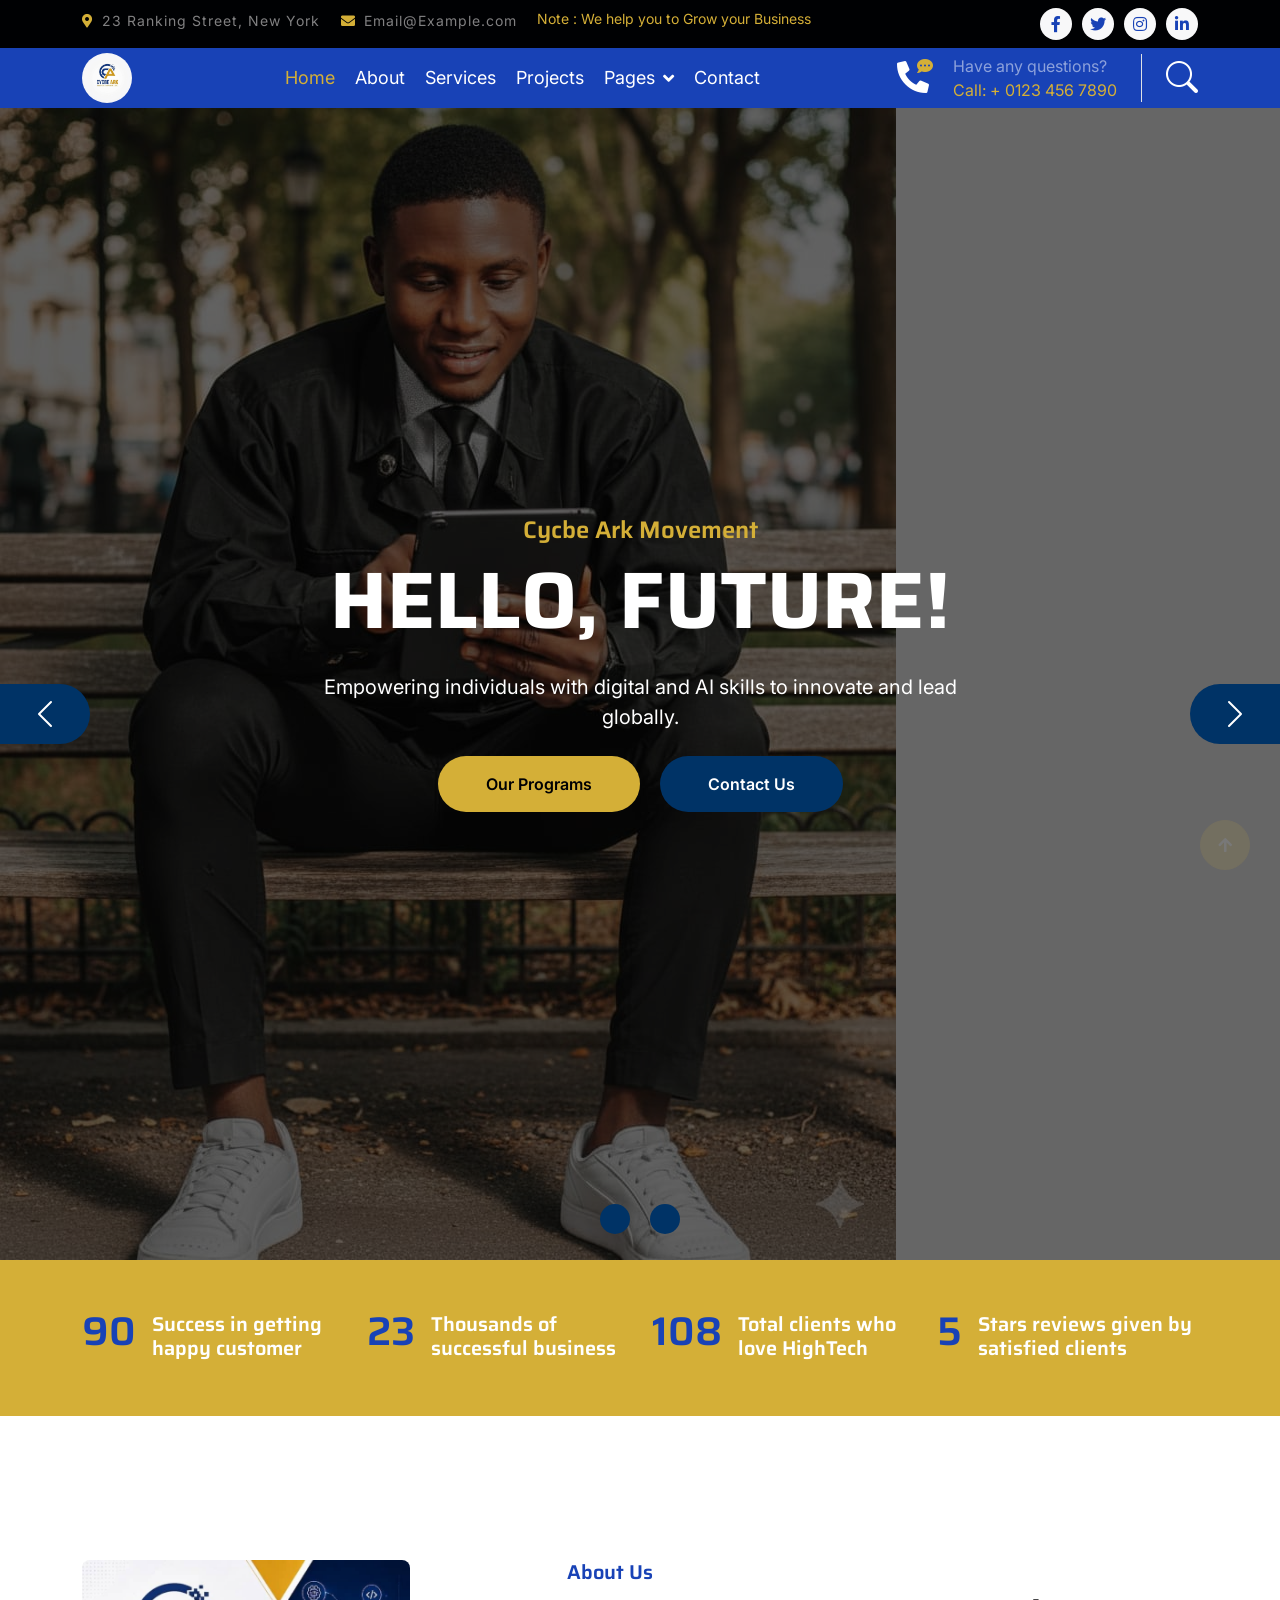
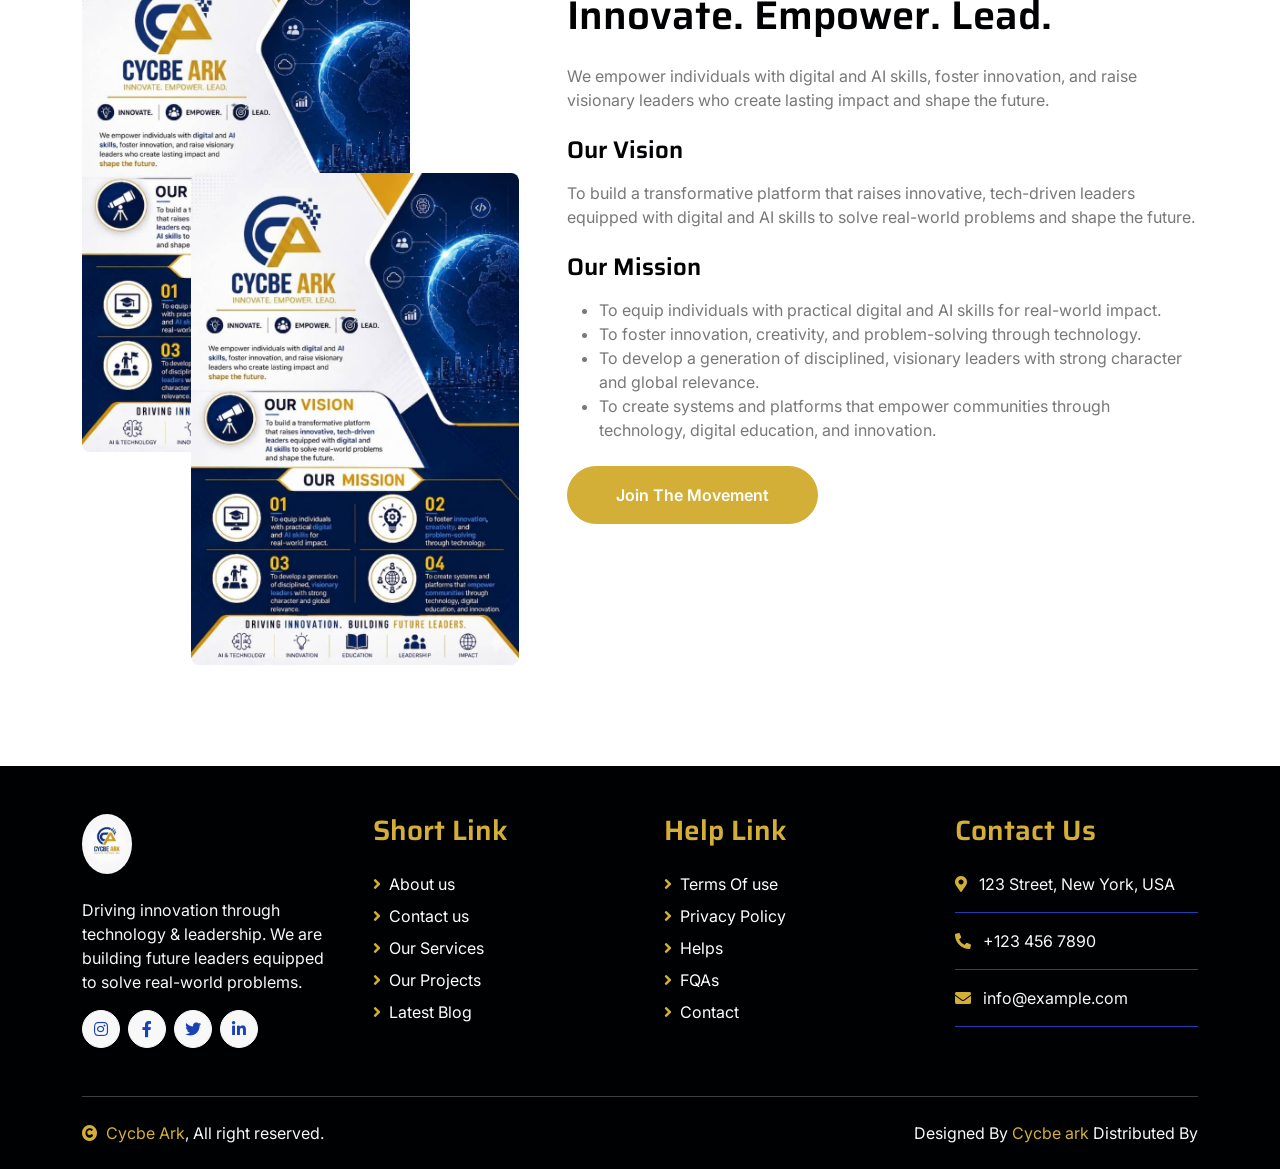
==== commit c2d8014a: "update" ====
--- a/Cycbe ark digital innovation /index.html
+++ b/Cycbe ark digital innovation /index.html
@@ -265,7 +265,7 @@
                         <span class="text-light"><a href="#" class="text-secondary"><i class="fas fa-copyright text-secondary me-2"></i>Cycbe Ark</a>, All right reserved.</span>
                     </div>
                     <div class="col-md-6 text-center text-md-end">
-                        <span class="text-light">Designed By <a href="https://htmlcodex.com" class="text-secondary">HTML Codex</a> Distributed By <a href="https://themewagon.com">ThemeWagon</a></span>
+                        <span class="text-light">Designed By <a href="https://htmlcodex.com" class="text-secondary">Cycbe ark</a> Distributed By <a href=""></a></span>
                     </div>
                 </div>
             </div>
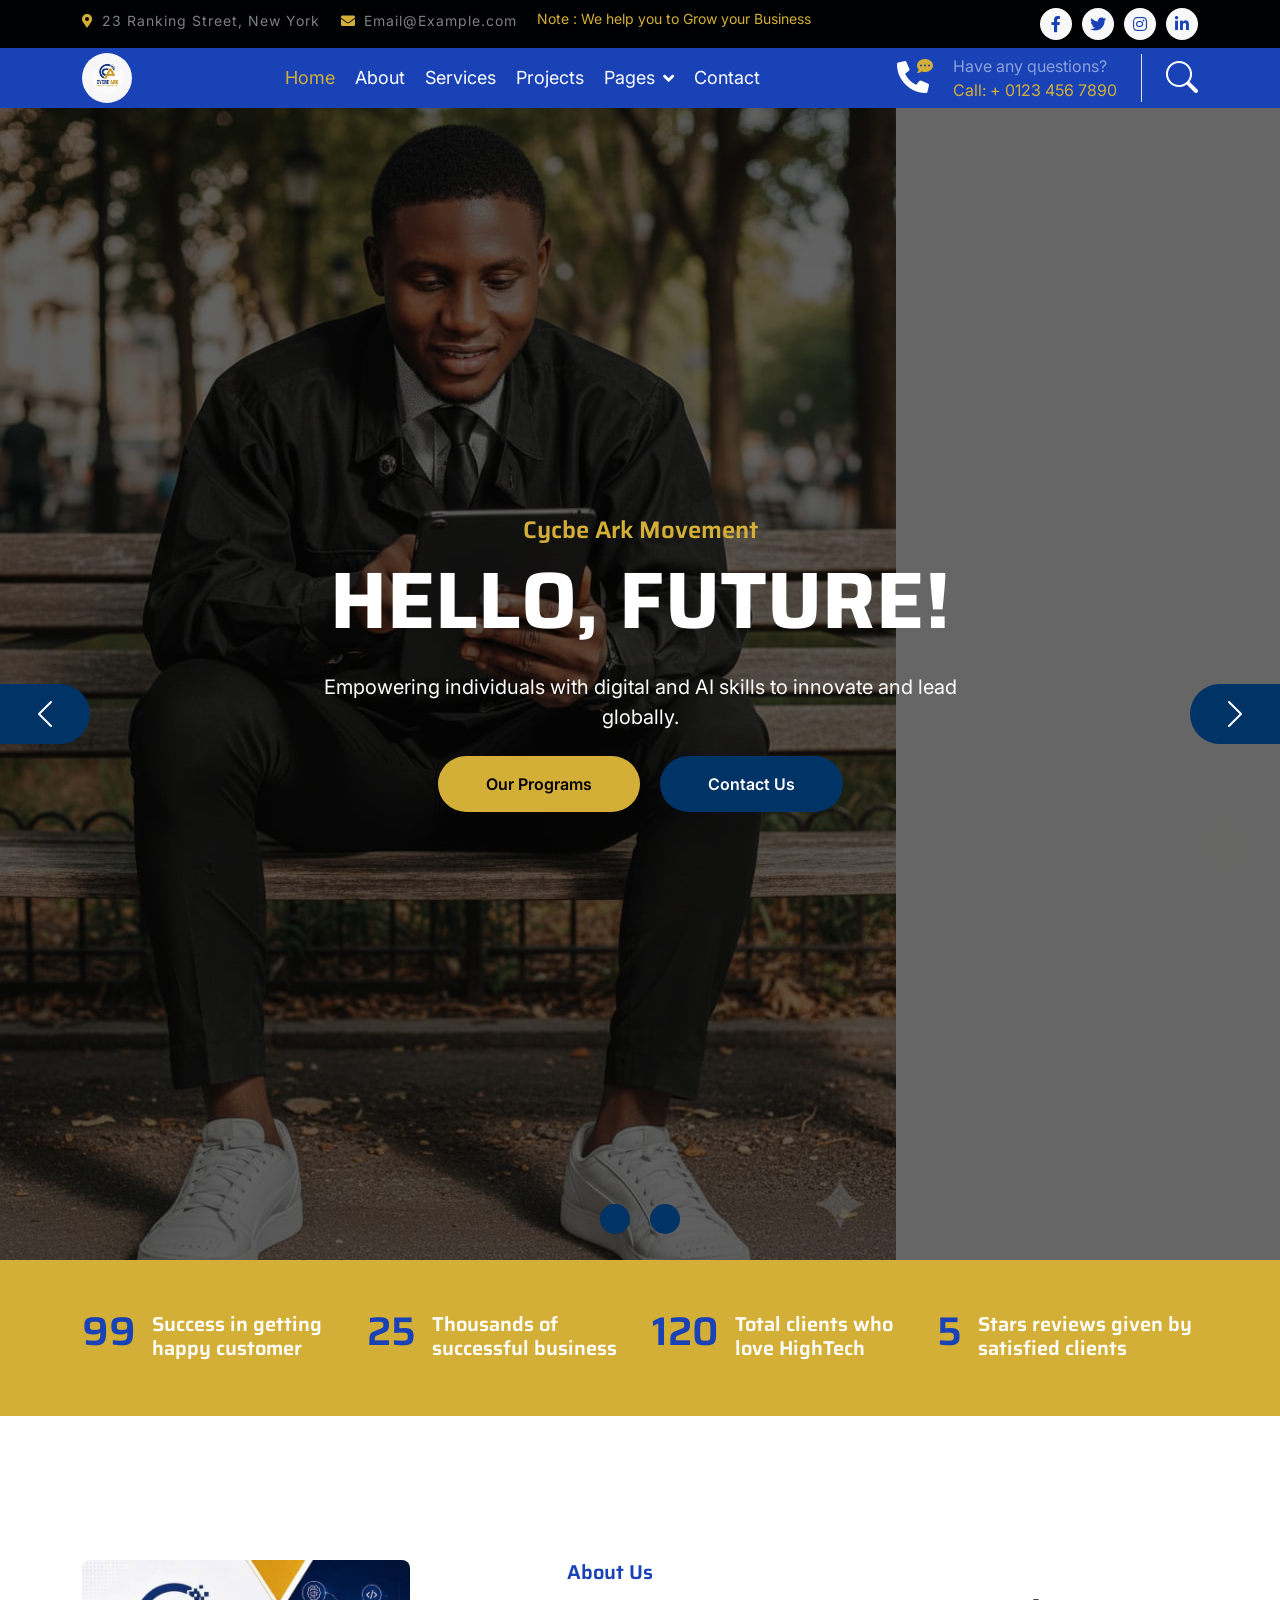
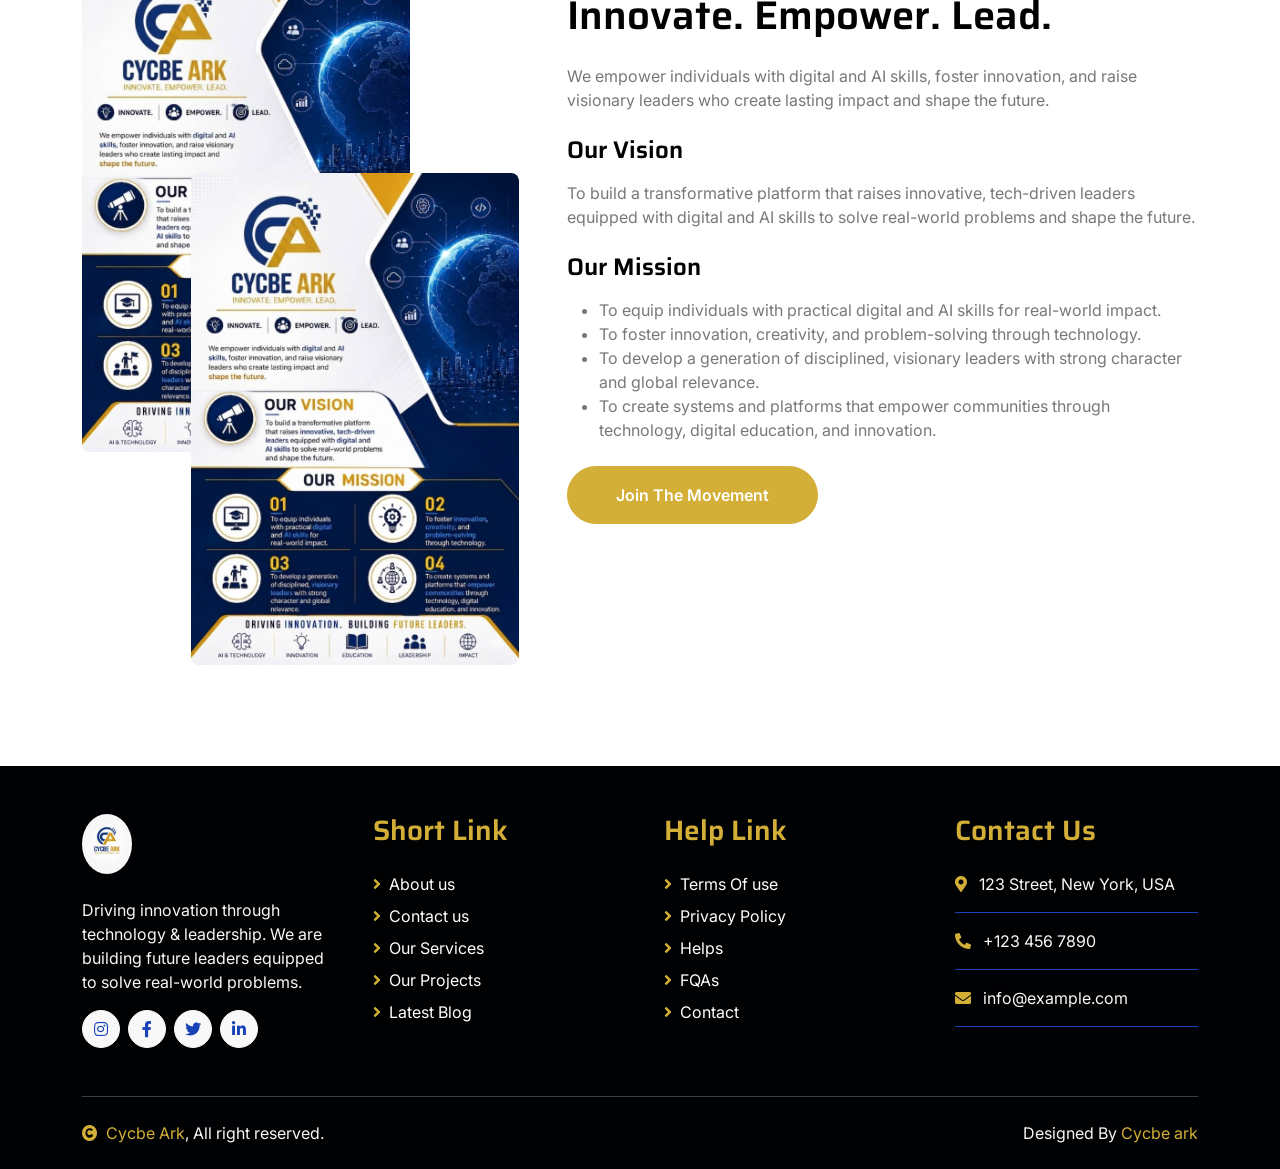
==== commit 51101150: "update index.html" ====
--- a/Cycbe ark digital innovation /index.html
+++ b/Cycbe ark digital innovation /index.html
@@ -265,7 +265,7 @@
                         <span class="text-light"><a href="#" class="text-secondary"><i class="fas fa-copyright text-secondary me-2"></i>Cycbe Ark</a>, All right reserved.</span>
                     </div>
                     <div class="col-md-6 text-center text-md-end">
-                        <span class="text-light">Designed By <a href="https://htmlcodex.com" class="text-secondary">Cycbe ark</a> Distributed By <a href=""></a></span>
+                        <span class="text-light">Designed By <a href="https://htmlcodex.com" class="text-secondary">Cycbe ark</a>
                     </div>
                 </div>
             </div>
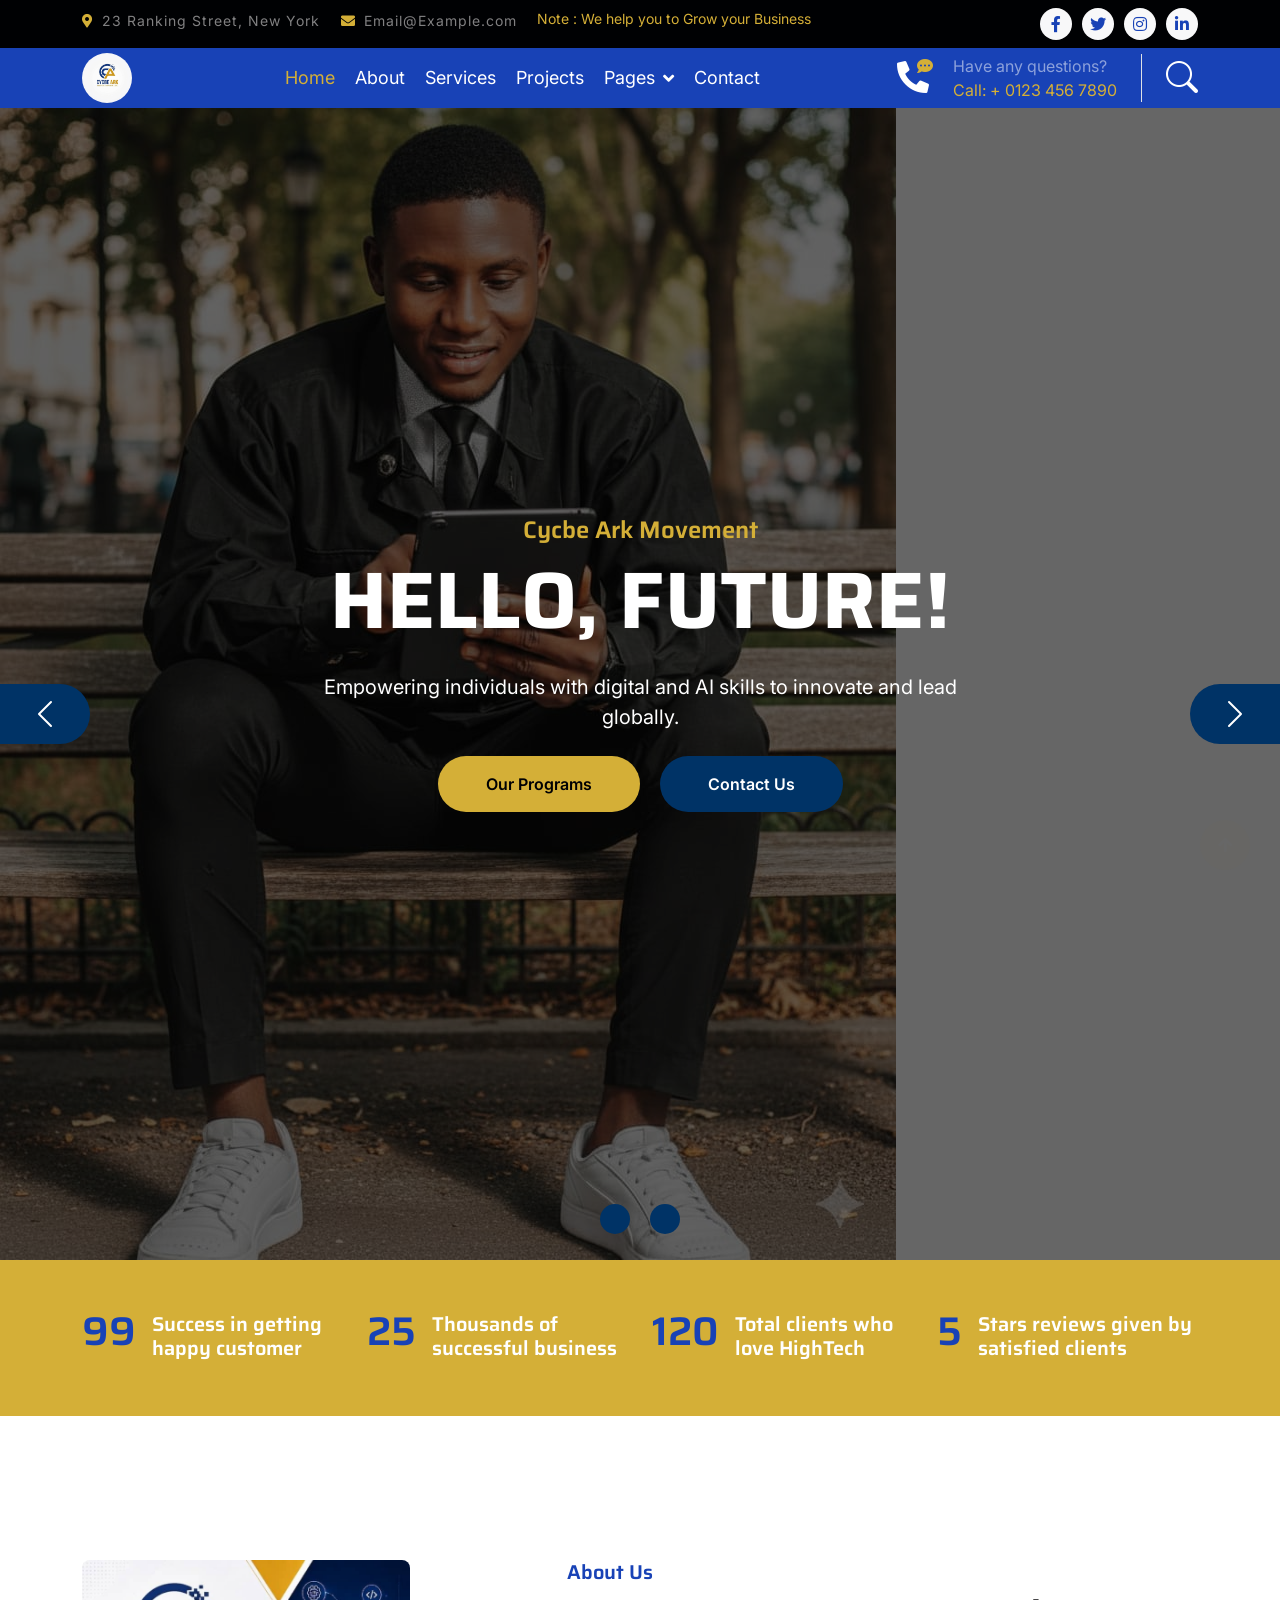
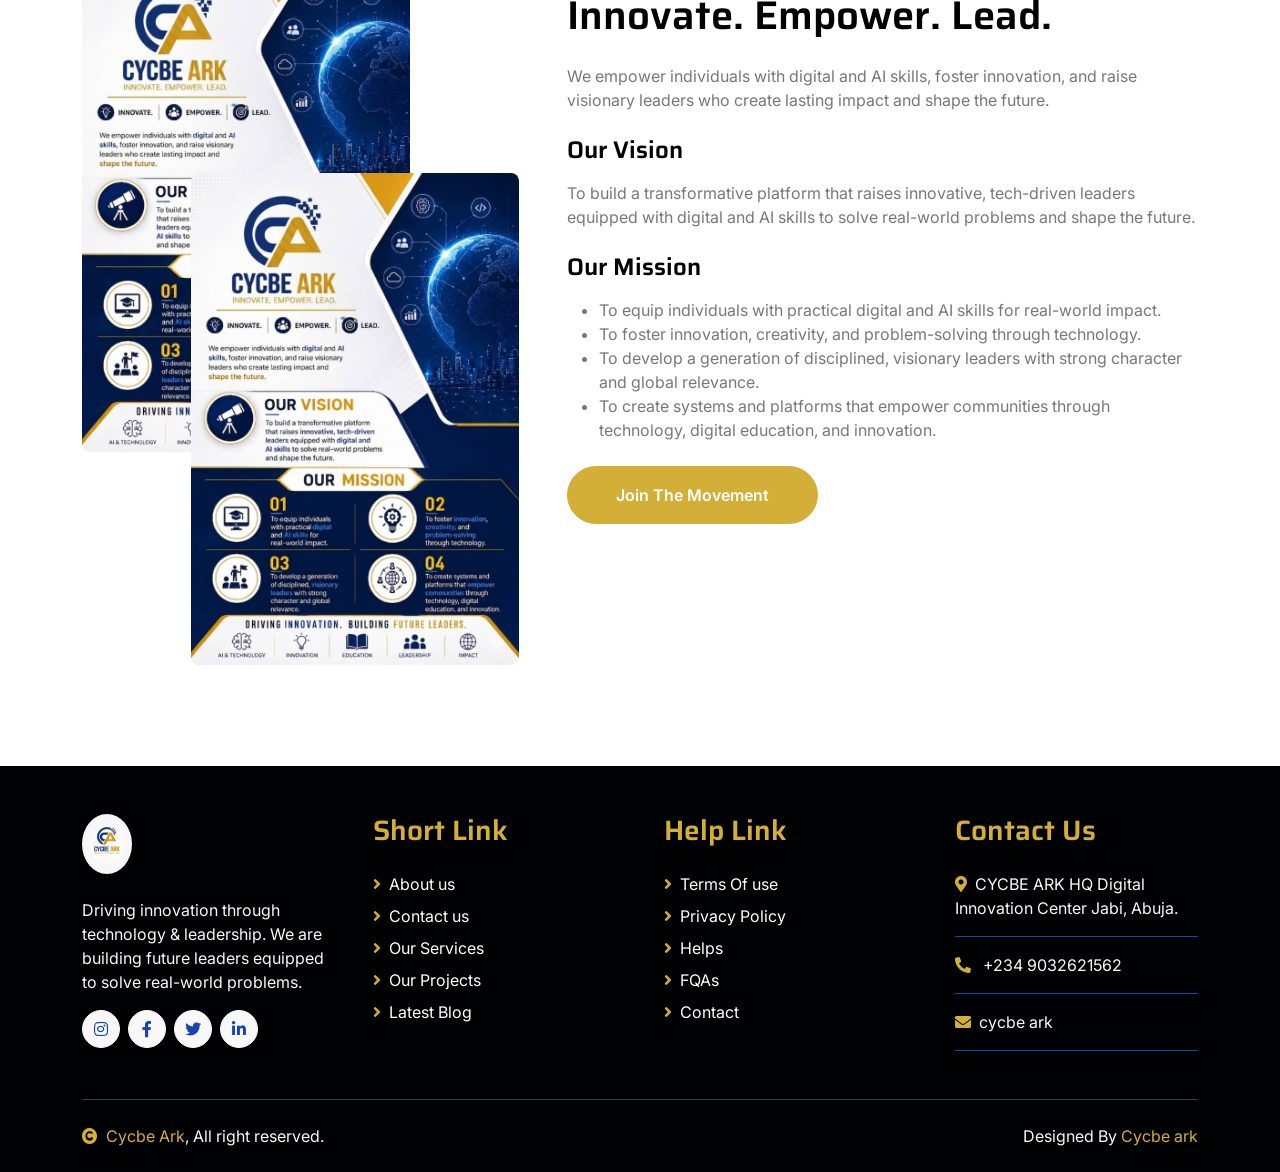
==== commit 8cdacb83: "update index.html" ====
--- a/Cycbe ark digital innovation /index.html
+++ b/Cycbe ark digital innovation /index.html
@@ -253,9 +253,11 @@
                     <div class="col-lg-3 col-md-6">
                         <a href="#" class="h3 text-secondary">Contact Us</a>
                         <div class="text-white mt-4 d-flex flex-column contact-link">
-                            <a href="#" class="pb-3 text-light border-bottom border-primary"><i class="fas fa-map-marker-alt text-secondary me-2"></i> 123 Street, New York, USA</a>
-                            <a href="#" class="py-3 text-light border-bottom border-primary"><i class="fas fa-phone-alt text-secondary me-2"></i> +123 456 7890</a>
-                            <a href="#" class="py-3 text-light border-bottom border-primary"><i class="fas fa-envelope text-secondary me-2"></i> info@example.com</a>
+                            <a href="#" class="pb-3 text-light border-bottom border-primary"><i class="fas fa-map-marker-alt text-secondary me-2"></i>CYCBE ARK HQ
+Digital Innovation Center
+Jabi, Abuja.</a>
+                            <a href="#" class="py-3 text-light border-bottom border-primary"><i class="fas fa-phone-alt text-secondary me-2"></i> +234 9032621562</a>
+                            <a href="#" class="py-3 text-light border-bottom border-primary"><i class="fas fa-envelope text-secondary me-2"></i>cycbe ark</a>
                         </div>
                     </div>
                 </div>
@@ -265,7 +267,7 @@
                         <span class="text-light"><a href="#" class="text-secondary"><i class="fas fa-copyright text-secondary me-2"></i>Cycbe Ark</a>, All right reserved.</span>
                     </div>
                     <div class="col-md-6 text-center text-md-end">
-                        <span class="text-light">Designed By <a href="https://htmlcodex.com" class="text-secondary">Cycbe ark</a>
+                        <span class="text-light">Designed By <a href="https://victor-portfolio-weld.vercel.app/" class="text-secondary">Cycbe ark</a>
                     </div>
                 </div>
             </div>
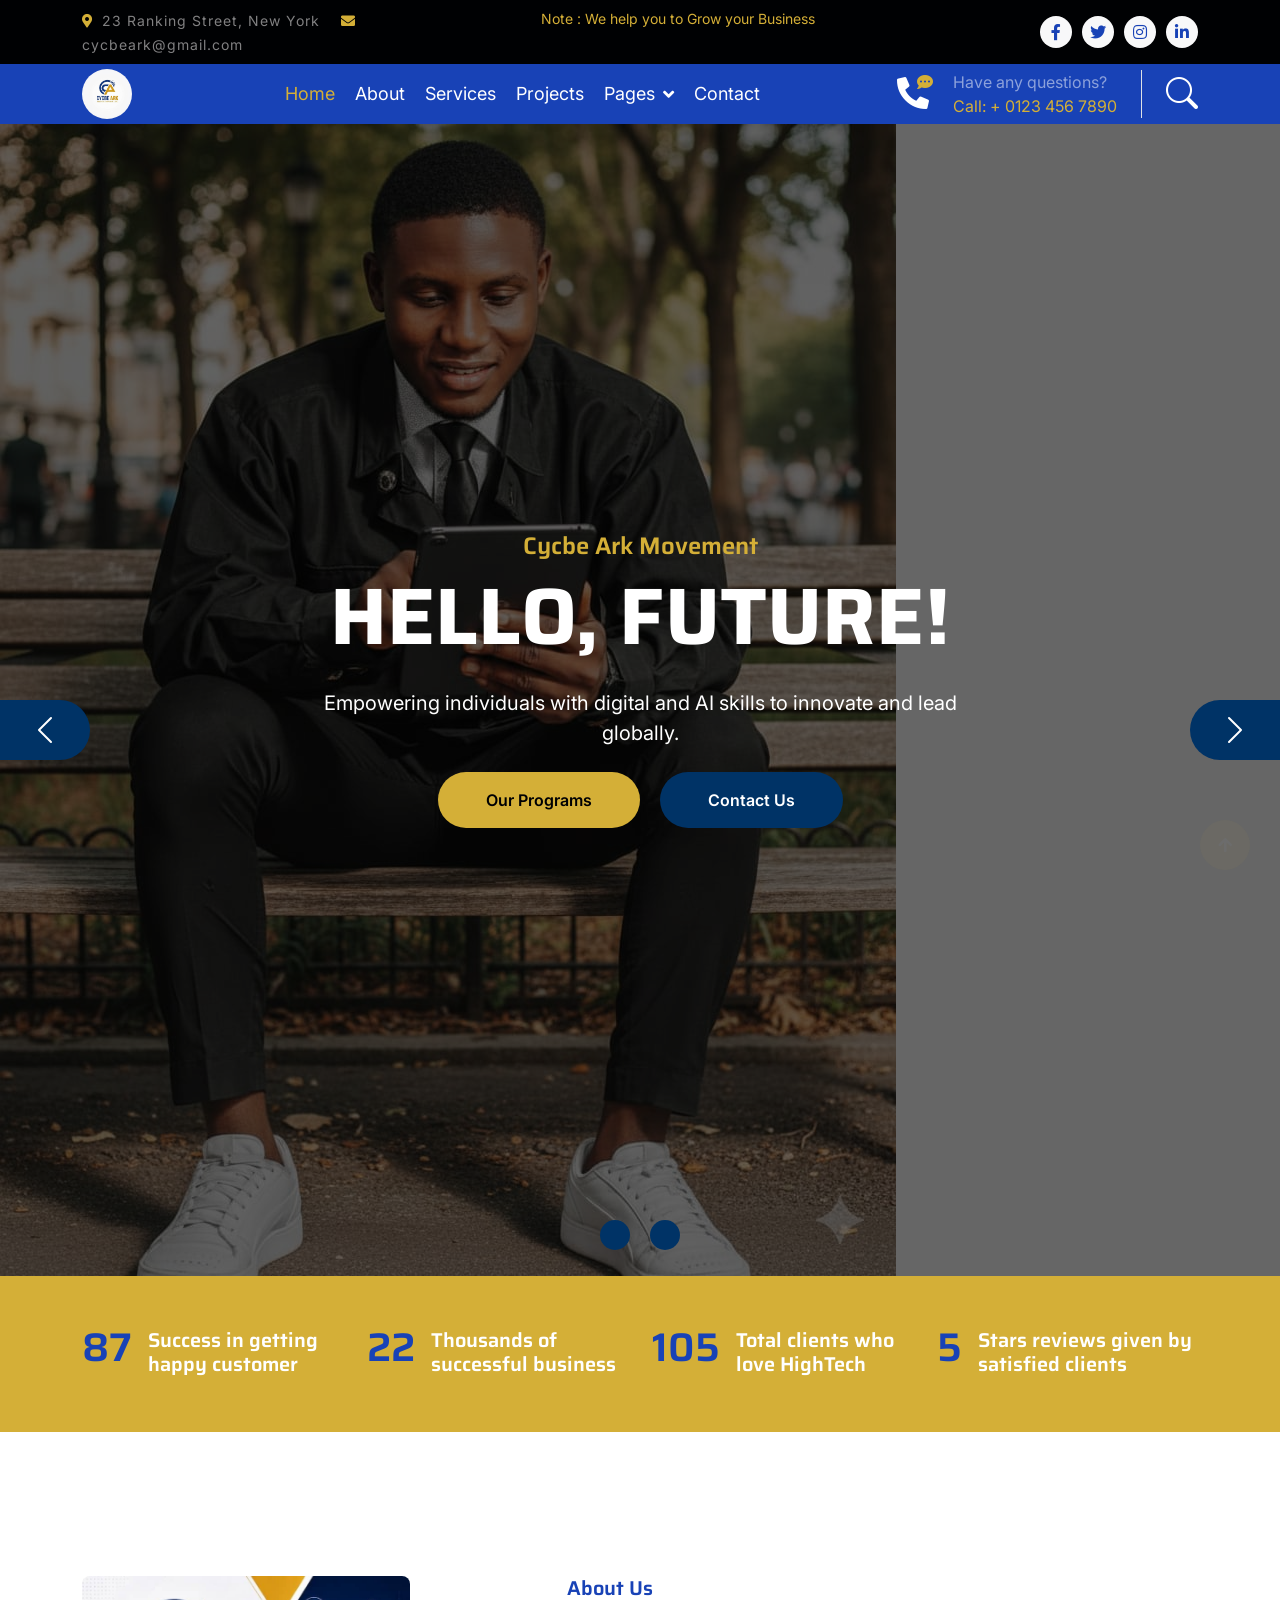
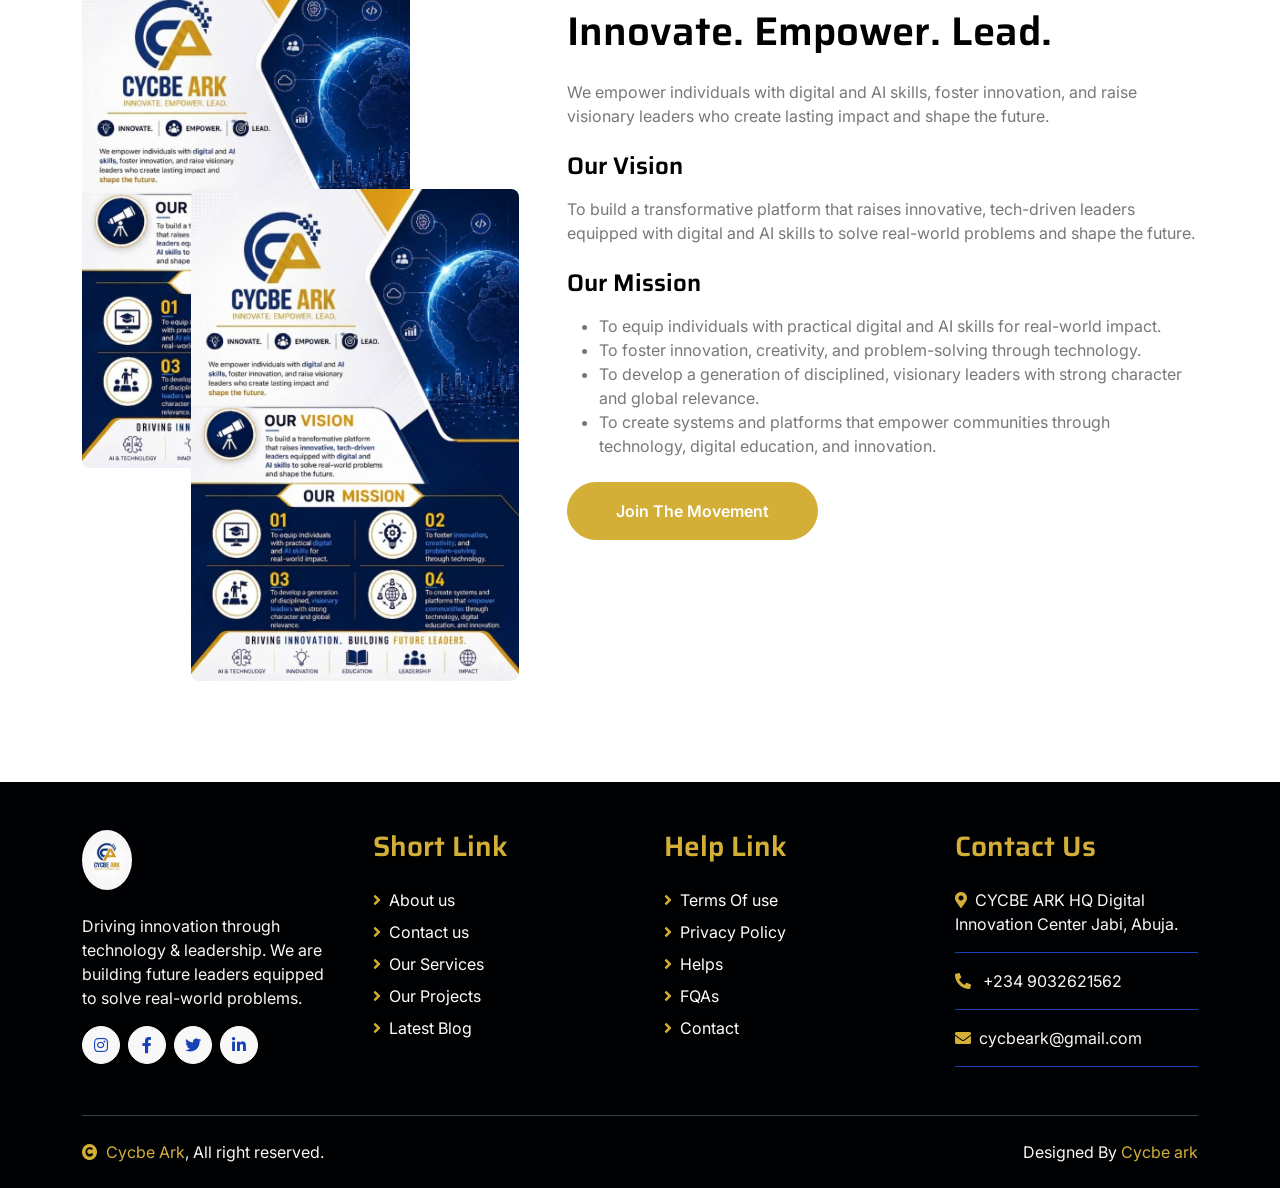
==== commit f41ff1e1: "update" ====
--- a/Cycbe ark digital innovation /index.html
+++ b/Cycbe ark digital innovation /index.html
@@ -40,7 +40,7 @@
                 <div class="d-flex justify-content-between topbar">
                     <div class="top-info">
                         <small class="me-3 text-white-50"><a href="#"><i class="fas fa-map-marker-alt me-2 text-secondary"></i></a>23 Ranking Street, New York</small>
-                        <small class="me-3 text-white-50"><a href="#"><i class="fas fa-envelope me-2 text-secondary"></i></a>Email@Example.com</small>
+                        <small class="me-3 text-white-50"><a href="#"><i class="fas fa-envelope me-2 text-secondary"></i></a>cycbeark@gmail.com</small>
                     </div>
                     <div id="note" class="text-secondary d-none d-xl-flex"><small>Note : We help you to Grow your Business</small></div>
                     <div class="top-link">
@@ -257,7 +257,7 @@
 Digital Innovation Center
 Jabi, Abuja.</a>
                             <a href="#" class="py-3 text-light border-bottom border-primary"><i class="fas fa-phone-alt text-secondary me-2"></i> +234 9032621562</a>
-                            <a href="#" class="py-3 text-light border-bottom border-primary"><i class="fas fa-envelope text-secondary me-2"></i>cycbe ark</a>
+                            <a href="#" class="py-3 text-light border-bottom border-primary"><i class="fas fa-envelope text-secondary me-2"></i>cycbeark@gmail.com</a>
                         </div>
                     </div>
                 </div>
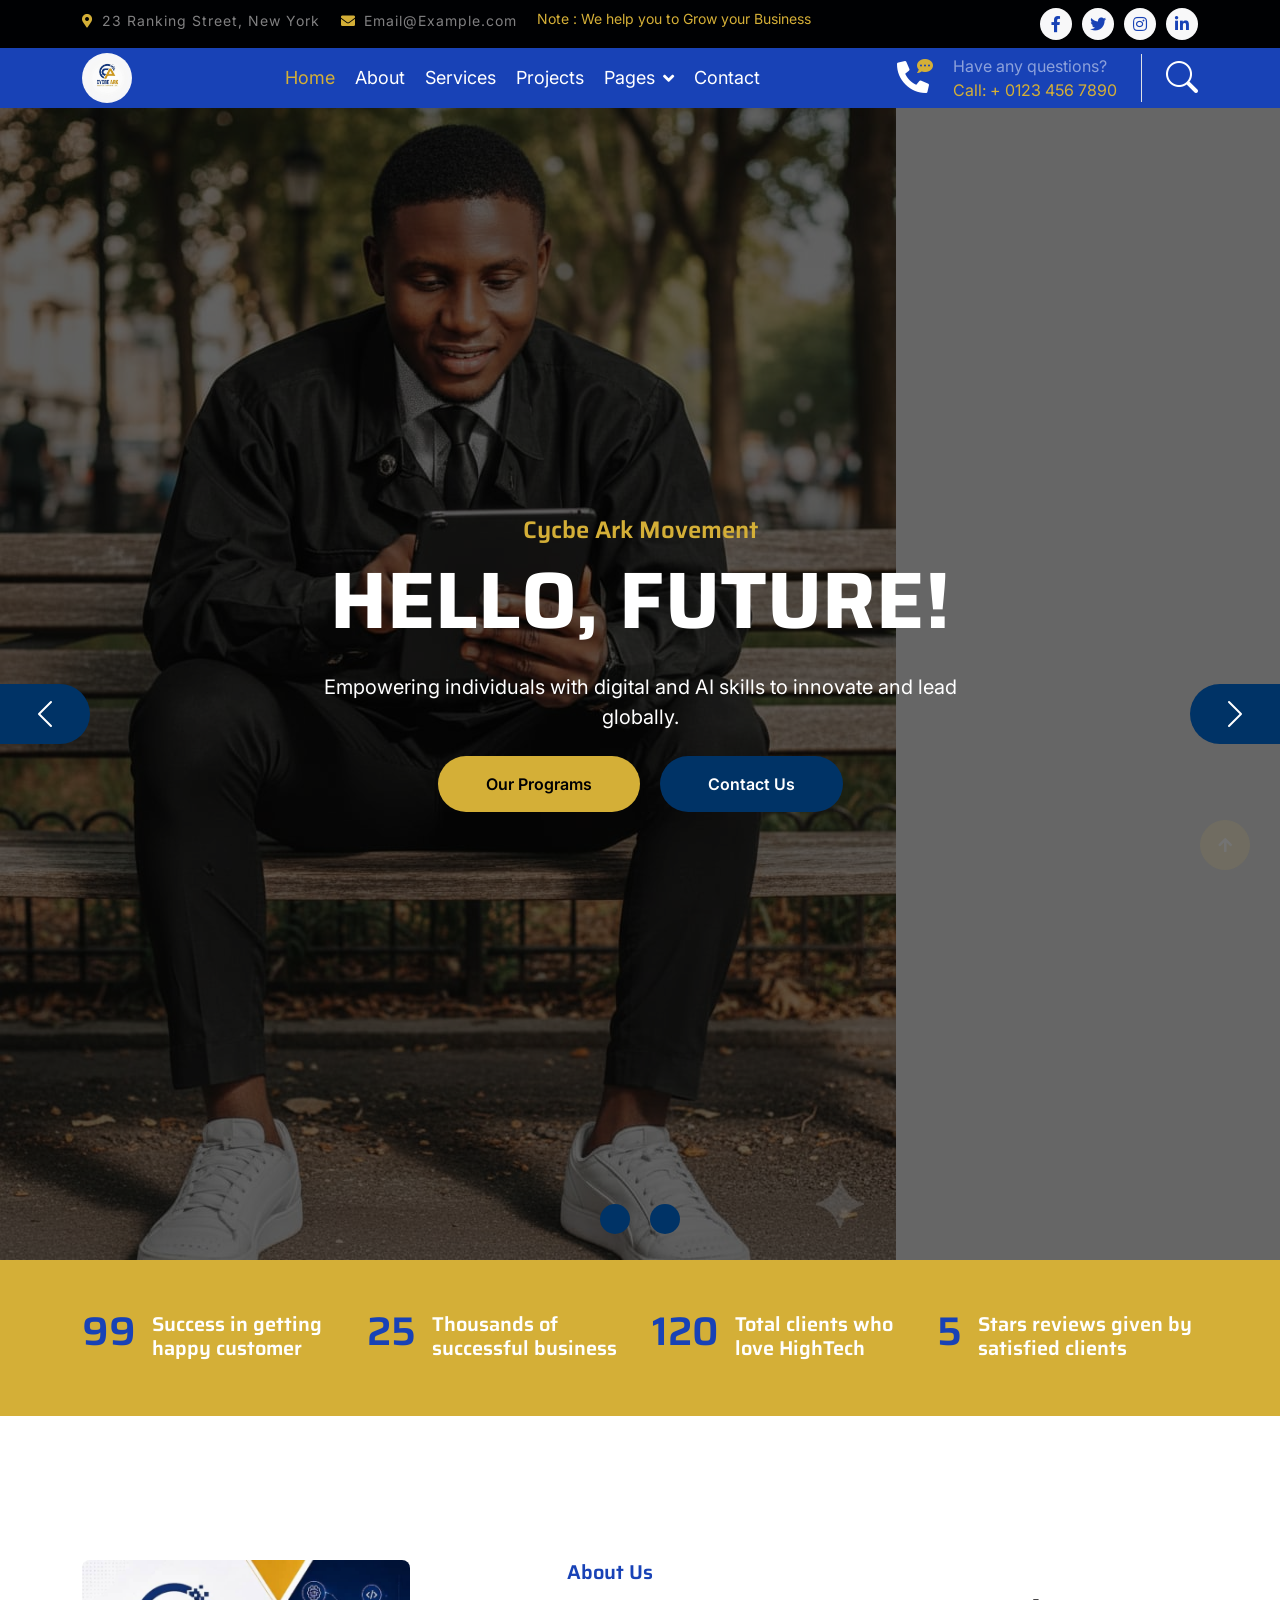
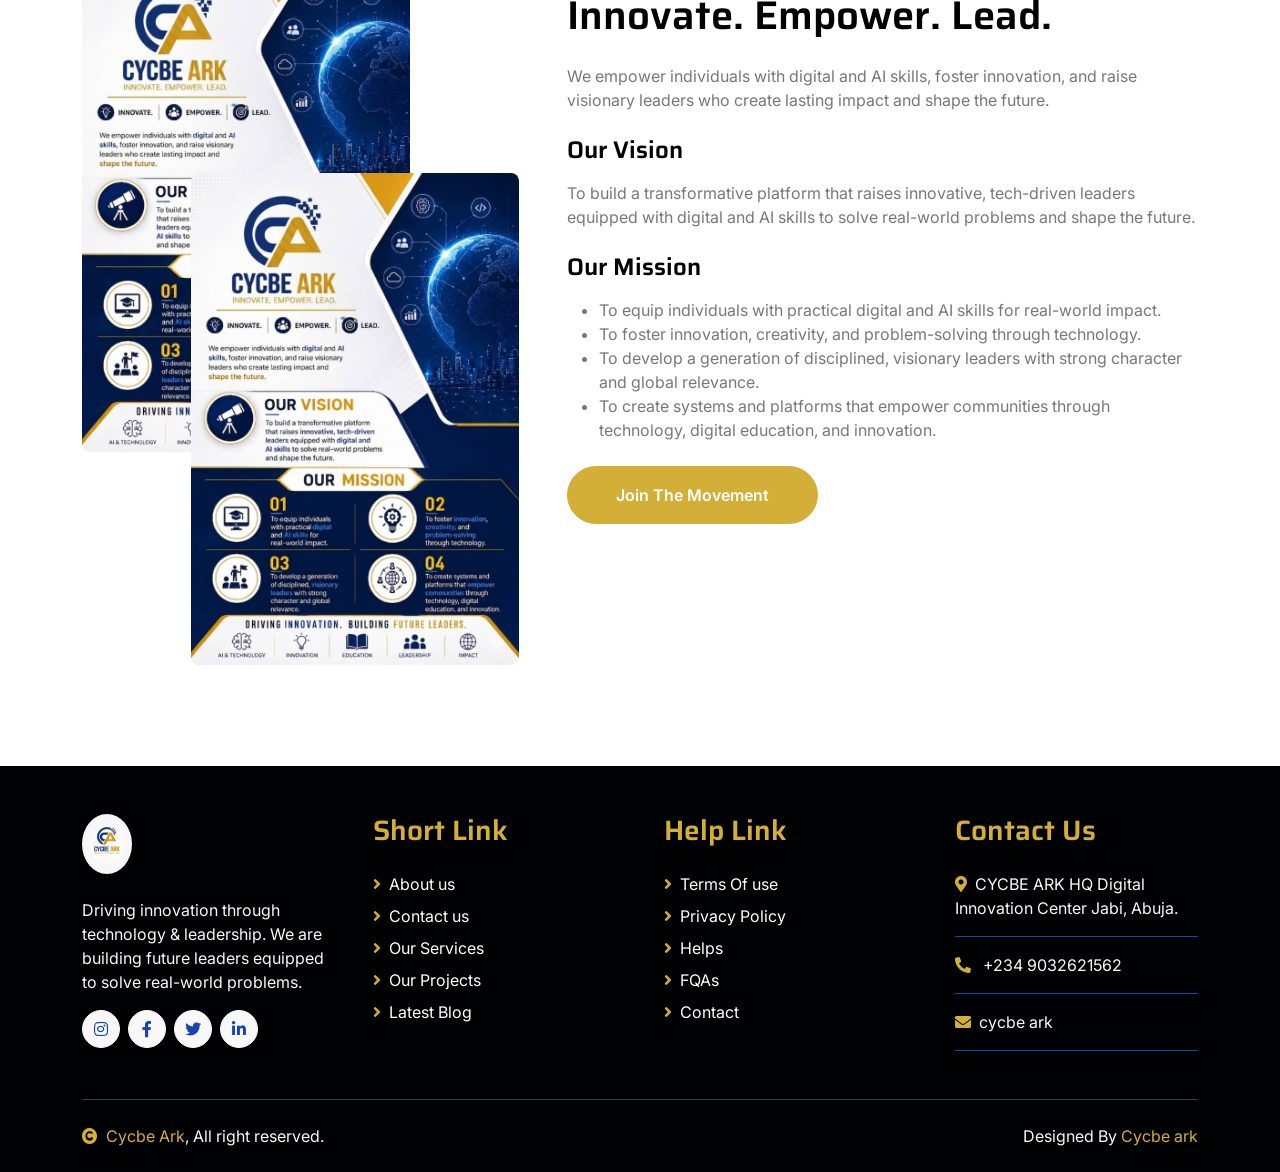
==== commit 186a5dbe: "update" ====
--- a/Cycbe ark digital innovation /index.html
+++ b/Cycbe ark digital innovation /index.html
@@ -40,7 +40,7 @@
                 <div class="d-flex justify-content-between topbar">
                     <div class="top-info">
                         <small class="me-3 text-white-50"><a href="#"><i class="fas fa-map-marker-alt me-2 text-secondary"></i></a>23 Ranking Street, New York</small>
-                        <small class="me-3 text-white-50"><a href="#"><i class="fas fa-envelope me-2 text-secondary"></i></a>cycbeark@gmail.com</small>
+                        <small class="me-3 text-white-50"><a href="#"><i class="fas fa-envelope me-2 text-secondary"></i></a>Email@Example.com</small>
                     </div>
                     <div id="note" class="text-secondary d-none d-xl-flex"><small>Note : We help you to Grow your Business</small></div>
                     <div class="top-link">
@@ -257,7 +257,7 @@
 Digital Innovation Center
 Jabi, Abuja.</a>
                             <a href="#" class="py-3 text-light border-bottom border-primary"><i class="fas fa-phone-alt text-secondary me-2"></i> +234 9032621562</a>
-                            <a href="#" class="py-3 text-light border-bottom border-primary"><i class="fas fa-envelope text-secondary me-2"></i>cycbeark@gmail.com</a>
+                            <a href="#" class="py-3 text-light border-bottom border-primary"><i class="fas fa-envelope text-secondary me-2"></i>cycbe ark</a>
                         </div>
                     </div>
                 </div>
